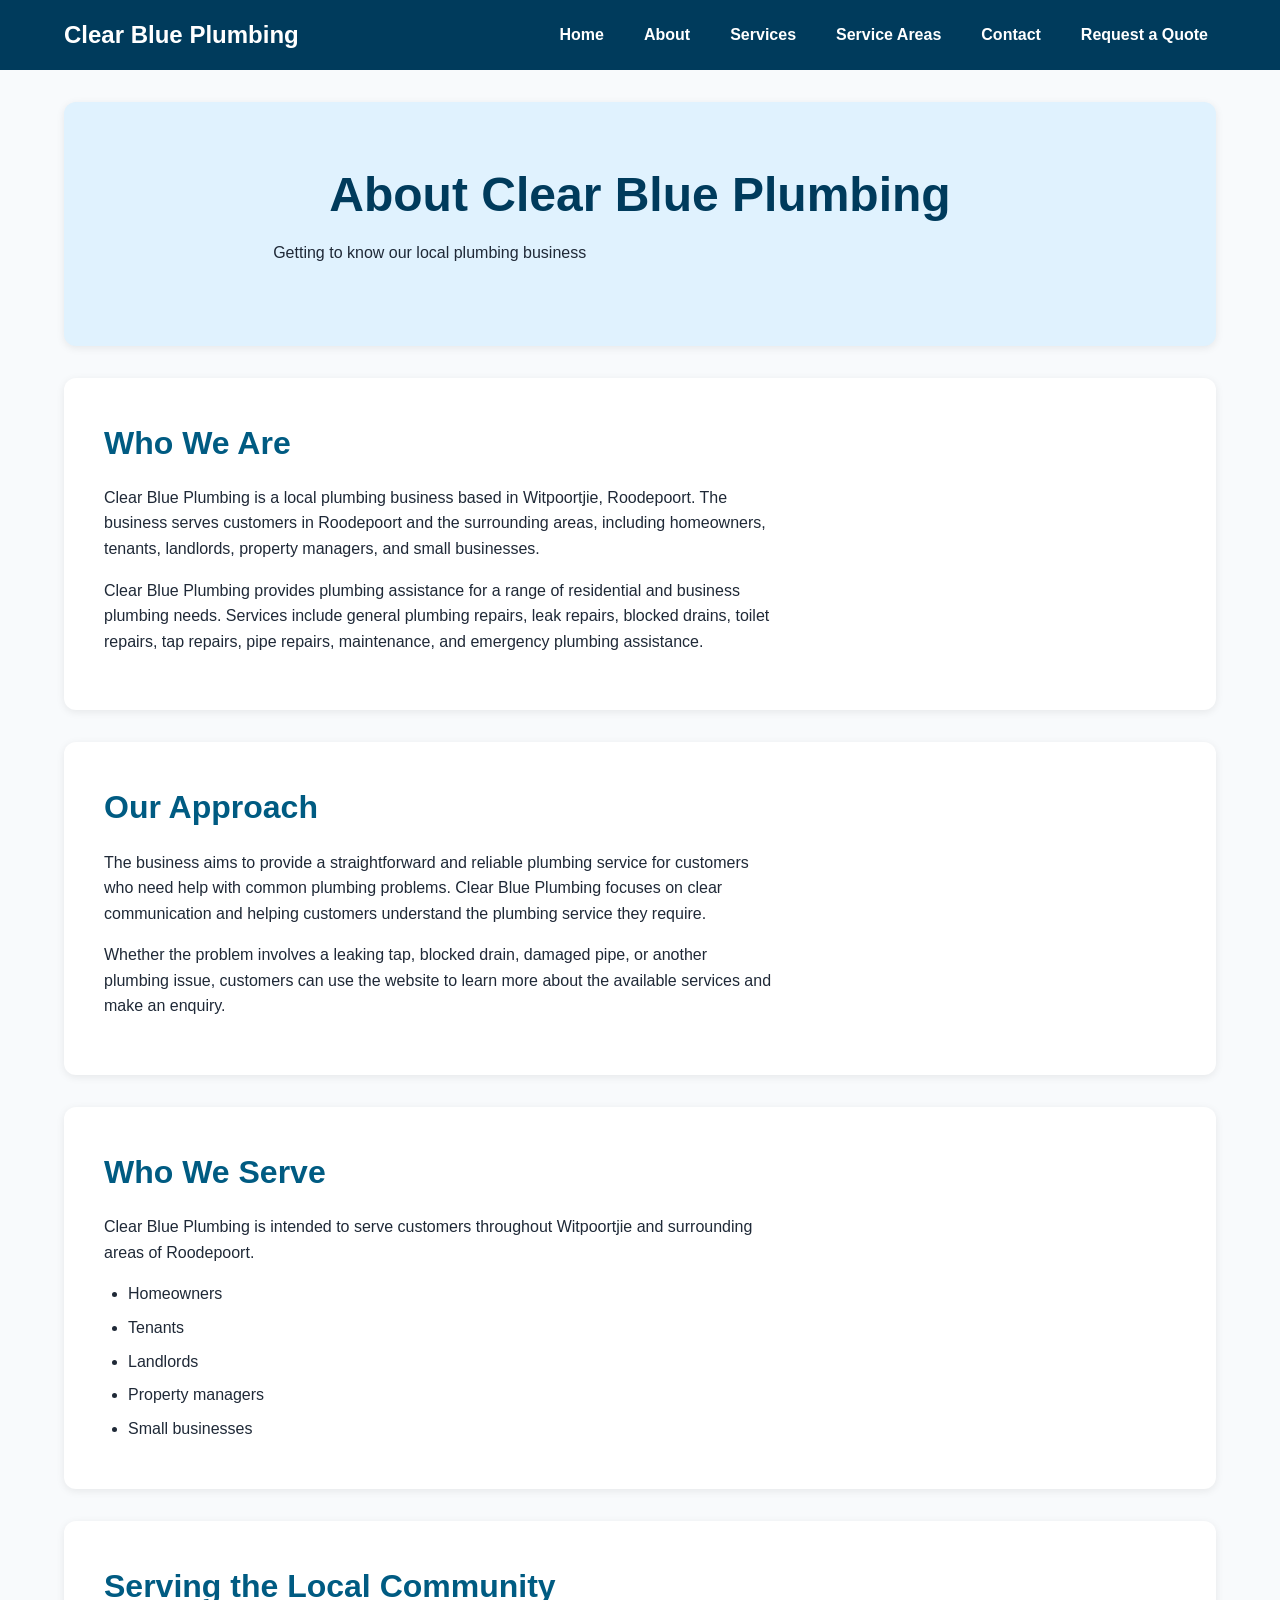
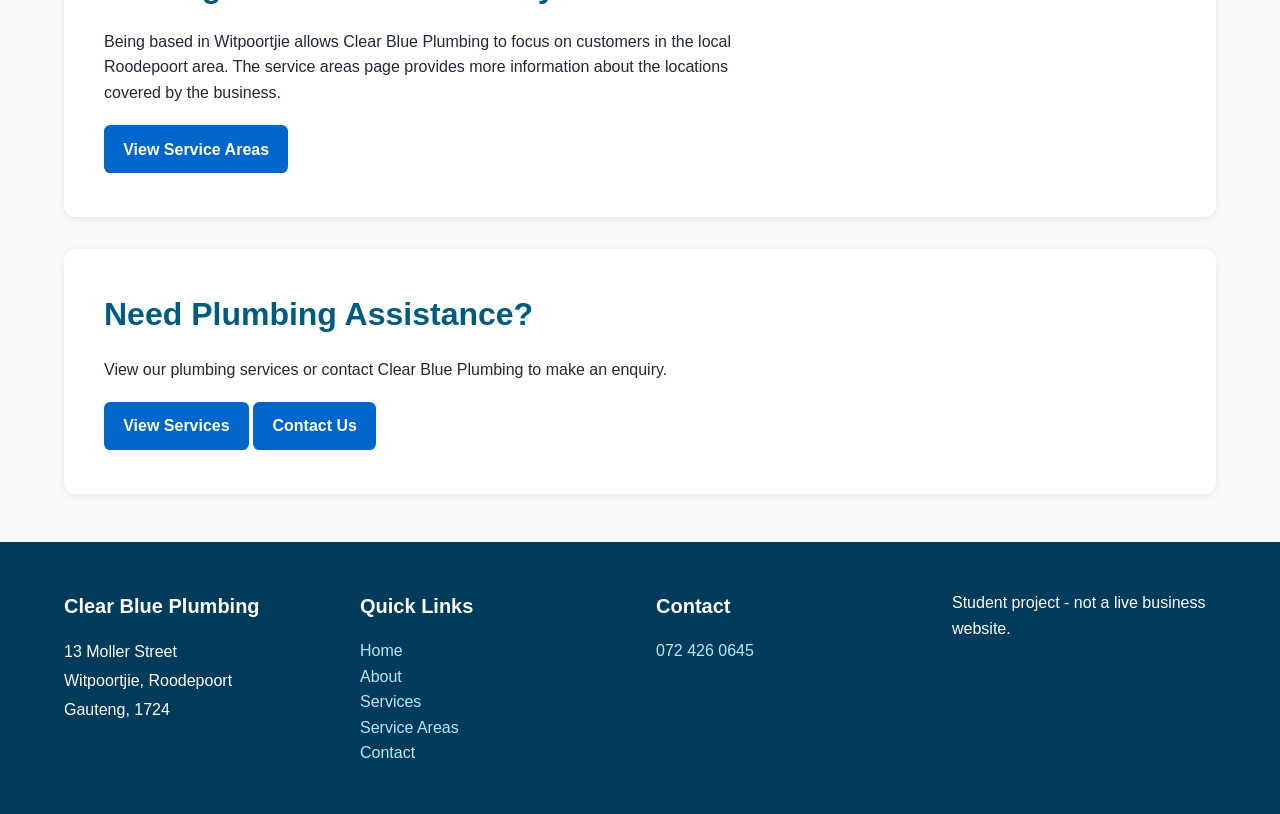
==== about.html @ f4d4b44c "Add Request a Quote navigation link" ====
<!DOCTYPE html>

<html lang="en">

<head>
  <meta charset="UTF-8">
  <meta name="viewport" content="width=device-width, initial-scale=1.0">
  <meta name="description" content="Learn about Clear Blue Plumbing, a local plumbing business based in Witpoortjie, Roodepoort, Gauteng, serving nearby homes and businesses.">
  <title>About Clear Blue Plumbing | Roodepoort</title>

  <!-- Link to the external CSS file -->
  <link rel="stylesheet" href="style.css">
</head>

<body>

  <!-- Header / Navigation -->
  <header>

    <div>

      <a href="index.html">
        Clear Blue Plumbing
      </a>

      <nav>

        <ul>

          <li>
            <a href="index.html">
              Home
            </a>
          </li>

          <li>
            <a href="about.html">
              About
            </a>
          </li>

          <li>
            <a href="services.html">
              Services
            </a>
          </li>

          <li>
            <a href="service-areas.html">
              Service Areas
            </a>
          </li>

          <li>
            <a href="contact.html">
              Contact
            </a>
          </li>

                  <li><a href="enquiry.html">Request a Quote</a></li>

        </ul>

      </nav>

    </div>

  </header>

  <main>

    <!-- Page Header -->
    <section>

      <h1>
        About Clear Blue Plumbing
      </h1>

      <p>
        Getting to know our local plumbing business
      </p>

    </section>

    <!-- Who We Are -->
    <section>

      <h2>
        Who We Are
      </h2>

      <p>
        Clear Blue Plumbing is a local plumbing business based in
        Witpoortjie, Roodepoort. The business serves customers in
        Roodepoort and the surrounding areas, including homeowners,
        tenants, landlords, property managers, and small businesses.
      </p>

      <p>
        Clear Blue Plumbing provides plumbing assistance for a range
        of residential and business plumbing needs. Services include
        general plumbing repairs, leak repairs, blocked drains,
        toilet repairs, tap repairs, pipe repairs, maintenance, and
        emergency plumbing assistance.
      </p>

    </section>

    <!-- Our Approach -->
    <section>

      <h2>
        Our Approach
      </h2>

      <p>
        The business aims to provide a straightforward and reliable
        plumbing service for customers who need help with common
        plumbing problems. Clear Blue Plumbing focuses on clear
        communication and helping customers understand the plumbing
        service they require.
      </p>

      <p>
        Whether the problem involves a leaking tap, blocked drain,
        damaged pipe, or another plumbing issue, customers can use
        the website to learn more about the available services and
        make an enquiry.
      </p>

    </section>

    <!-- Who We Serve -->
    <section>

      <h2>
        Who We Serve
      </h2>

      <p>
        Clear Blue Plumbing is intended to serve customers throughout
        Witpoortjie and surrounding areas of Roodepoort.
      </p>

      <ul>

        <li>Homeowners</li>

        <li>Tenants</li>

        <li>Landlords</li>

        <li>Property managers</li>

        <li>Small businesses</li>

      </ul>

    </section>

    <!-- Local Service -->
    <section>

      <h2>
        Serving the Local Community
      </h2>

      <p>
        Being based in Witpoortjie allows Clear Blue Plumbing to focus
        on customers in the local Roodepoort area. The service areas
        page provides more information about the locations covered by
        the business.
      </p>

      <a href="service-areas.html">
        View Service Areas
      </a>

    </section>

    <!-- Call to Action -->
    <section>

      <h2>
        Need Plumbing Assistance?
      </h2>

      <p>
        View our plumbing services or contact Clear Blue Plumbing
        to make an enquiry.
      </p>

      <a href="services.html">
        View Services
      </a>

      <a href="contact.html">
        Contact Us
      </a>

    </section>

  </main>

  <!-- Footer -->
  <footer>

    <section>

      <h3>
        Clear Blue Plumbing
      </h3>

      <address>
        13 Moller Street<br>
        Witpoortjie, Roodepoort<br>
        Gauteng, 1724
      </address>

    </section>

    <section>

      <h3>
        Quick Links
      </h3>

      <ul>

        <li>
          <a href="index.html">Home</a>
        </li>

        <li>
          <a href="about.html">About</a>
        </li>

        <li>
          <a href="services.html">Services</a>
        </li>

        <li>
          <a href="service-areas.html">Service Areas</a>
        </li>

        <li>
          <a href="contact.html">Contact</a>
        </li>

      </ul>

    </section>

    <section>

      <h3>
        Contact
      </h3>

      <p>
        <a href="tel:+27724260645">
          072 426 0645
        </a>
      </p>

    </section>

    <section>

      <p>
        Student project - not a live business website.
      </p>

    </section>

  </footer>

</body>

</html>
---- style.css ----
/* Clear Blue Plumbing - Part 2
   Main Stylesheet */


/* CSS RESET */

* {
  margin: 0;
  padding: 0;
  box-sizing: border-box;
}


/* GENERAL PAGE STYLES */

html {
  scroll-behavior: smooth;
}

body {
  font-family: Arial, Helvetica, sans-serif;
  line-height: 1.6;
  color: #1f2937;
  background-color: #f8fafc;
}

img {
  max-width: 100%;
  height: auto;
  display: block;
}

a {
  color: #0066cc;
  text-decoration: none;
}

a:hover {
  text-decoration: underline;
}


/* HEADER AND NAVIGATION */

header {
  background-color: #003b5c;
  color: white;
  padding: 1rem 5%;
  position: sticky;
  top: 0;
  z-index: 1000;
}

header > div {
  max-width: 1200px;
  margin: 0 auto;

  display: flex;
  justify-content: space-between;
  align-items: center;
  gap: 2rem;
}

header > div > a {
  color: white;
  font-size: 1.5rem;
  font-weight: bold;
  white-space: nowrap;
}

header nav ul {
  list-style: none;

  display: flex;
  align-items: center;
  gap: 1.5rem;
}

header nav a {
  color: white;
  font-weight: bold;
  padding: 0.5rem;
}

header nav a:hover {
  color: #7dd3fc;
  text-decoration: none;
}

header nav a:focus {
  outline: 2px solid #7dd3fc;
  outline-offset: 3px;
}

header nav a:active {
  color: #bae6fd;
}


/* MAIN CONTENT */

main {
  width: 90%;
  max-width: 1200px;
  margin: 0 auto;
}


/* SECTIONS */

main > section {
  background-color: white;
  margin: 2rem 0;
  padding: 2.5rem;
  border-radius: 0.75rem;
  box-shadow: 0 2px 8px rgba(0, 0, 0, 0.08);
}

main > section:first-child {
  background-color: #e0f2fe;
  text-align: center;
  padding: 4rem 2rem;
}


/* HEADINGS */

h1 {
  color: #003b5c;
  font-size: clamp(2rem, 5vw, 3rem);
  line-height: 1.2;
  margin-bottom: 1rem;
}

h2 {
  color: #005b82;
  font-size: clamp(1.5rem, 3vw, 2rem);
  margin-bottom: 1rem;
}

h3 {
  color: #003b5c;
  font-size: 1.25rem;
  margin-bottom: 0.5rem;
}


/* PARAGRAPHS */

p {
  margin-bottom: 1rem;
}

main > section > p {
  max-width: 75ch;
}


/* ARTICLES / CONTENT CARDS */

article {
  background-color: #f1f5f9;
  padding: 1.5rem;
  margin: 1rem 0;
  border-left: 4px solid #0284c7;
  border-radius: 0.5rem;
}

article p {
  margin-bottom: 0;
}


/* LINKS / BUTTON STYLE */

main a {
  display: inline-block;
  background-color: #0066cc;
  color: white;
  padding: 0.7rem 1.2rem;
  margin: 0.25rem 0;
  border-radius: 0.4rem;
  font-weight: bold;
}

main a:hover {
  background-color: #004c99;
  text-decoration: none;
  transform: translateY(-1px);
}

main a:focus {
  outline: 3px solid #7dd3fc;
  outline-offset: 2px;
}

main a:active {
  transform: translateY(0);
}


/* LISTS */

main ul {
  padding-left: 1.5rem;
}

main li {
  margin-bottom: 0.5rem;
}


/* ADDRESS */

address {
  font-style: normal;
  line-height: 1.8;
}


/* FORMS */

form {
  max-width: 700px;
}

form p {
  margin-bottom: 1.25rem;
}

label {
  display: inline-block;
  font-weight: bold;
  margin-bottom: 0.4rem;
}

input,
textarea,
select {
  width: 100%;
  padding: 0.8rem;
  border: 1px solid #cbd5e1;
  border-radius: 0.4rem;
  font-family: inherit;
  font-size: 1rem;
  background-color: white;
}

textarea {
  min-height: 150px;
  resize: vertical;
}

input:focus,
textarea:focus,
select:focus {
  outline: 3px solid #bae6fd;
  border-color: #0284c7;
}


/* FOOTER */

footer {
  background-color: #003b5c;
  color: white;
  margin-top: 3rem;
  padding: 3rem 5%;

  display: flex;
  justify-content: space-between;
  gap: 2rem;
  flex-wrap: wrap;
}

footer section {
  flex: 1 1 250px;
}

footer h3 {
  color: white;
  margin-bottom: 1rem;
}

footer a {
  color: #bae6fd;
}

footer a:hover {
  color: white;
}

footer ul {
  list-style: none;
}


/* TABLET RESPONSIVE DESIGN */

@media (max-width: 900px) {

  header > div {
    flex-direction: column;
    gap: 1rem;
  }

  header nav ul {
    justify-content: center;
    flex-wrap: wrap;
    gap: 0.75rem;
  }

  main > section {
    padding: 2rem;
  }

}


/* MOBILE RESPONSIVE DESIGN */

@media (max-width: 600px) {

  header {
    padding: 1rem;
  }

  header > div > a {
    font-size: 1.3rem;
  }

  header nav ul {
    flex-direction: column;
    gap: 0.25rem;
    width: 100%;
  }

  header nav {
    width: 100%;
  }

  header nav li {
    width: 100%;
    text-align: center;
  }

  header nav a {
    display: block;
    padding: 0.6rem;
  }

  main {
    width: 94%;
  }

  main > section {
    padding: 1.5rem;
    margin: 1rem 0;
  }

  main > section:first-child {
    padding: 2.5rem 1.25rem;
  }

  h1 {
    font-size: 2rem;
  }

  h2 {
    font-size: 1.5rem;
  }

  article {
    padding: 1.25rem;
  }

  footer {
    flex-direction: column;
    padding: 2rem 1rem;
  }

}

/* PART 3 FORM FEEDBACK AND ACCESSIBILITY */

button {
  display: inline-block;
  padding: 0.75rem 1.2rem;
  border: 0;
  border-radius: 0.4rem;
  background-color: #0066cc;
  color: #ffffff;
  font: inherit;
  font-weight: bold;
  cursor: pointer;
}

button:hover {
  background-color: #004c99;
}

button:focus-visible,
input:focus-visible,
textarea:focus-visible,
select:focus-visible,
a:focus-visible {
  outline: 3px solid #0284c7;
  outline-offset: 3px;
}

.form-note {
  color: #475569;
  font-size: 0.95rem;
}

.form-feedback {
  margin-top: 1rem;
  padding: 1rem;
  border-radius: 0.5rem;
  border: 1px solid #0284c7;
  background-color: #e0f2fe;
  color: #003b5c;
  overflow-wrap: anywhere;
}

[hidden] {
  display: none !important;
}
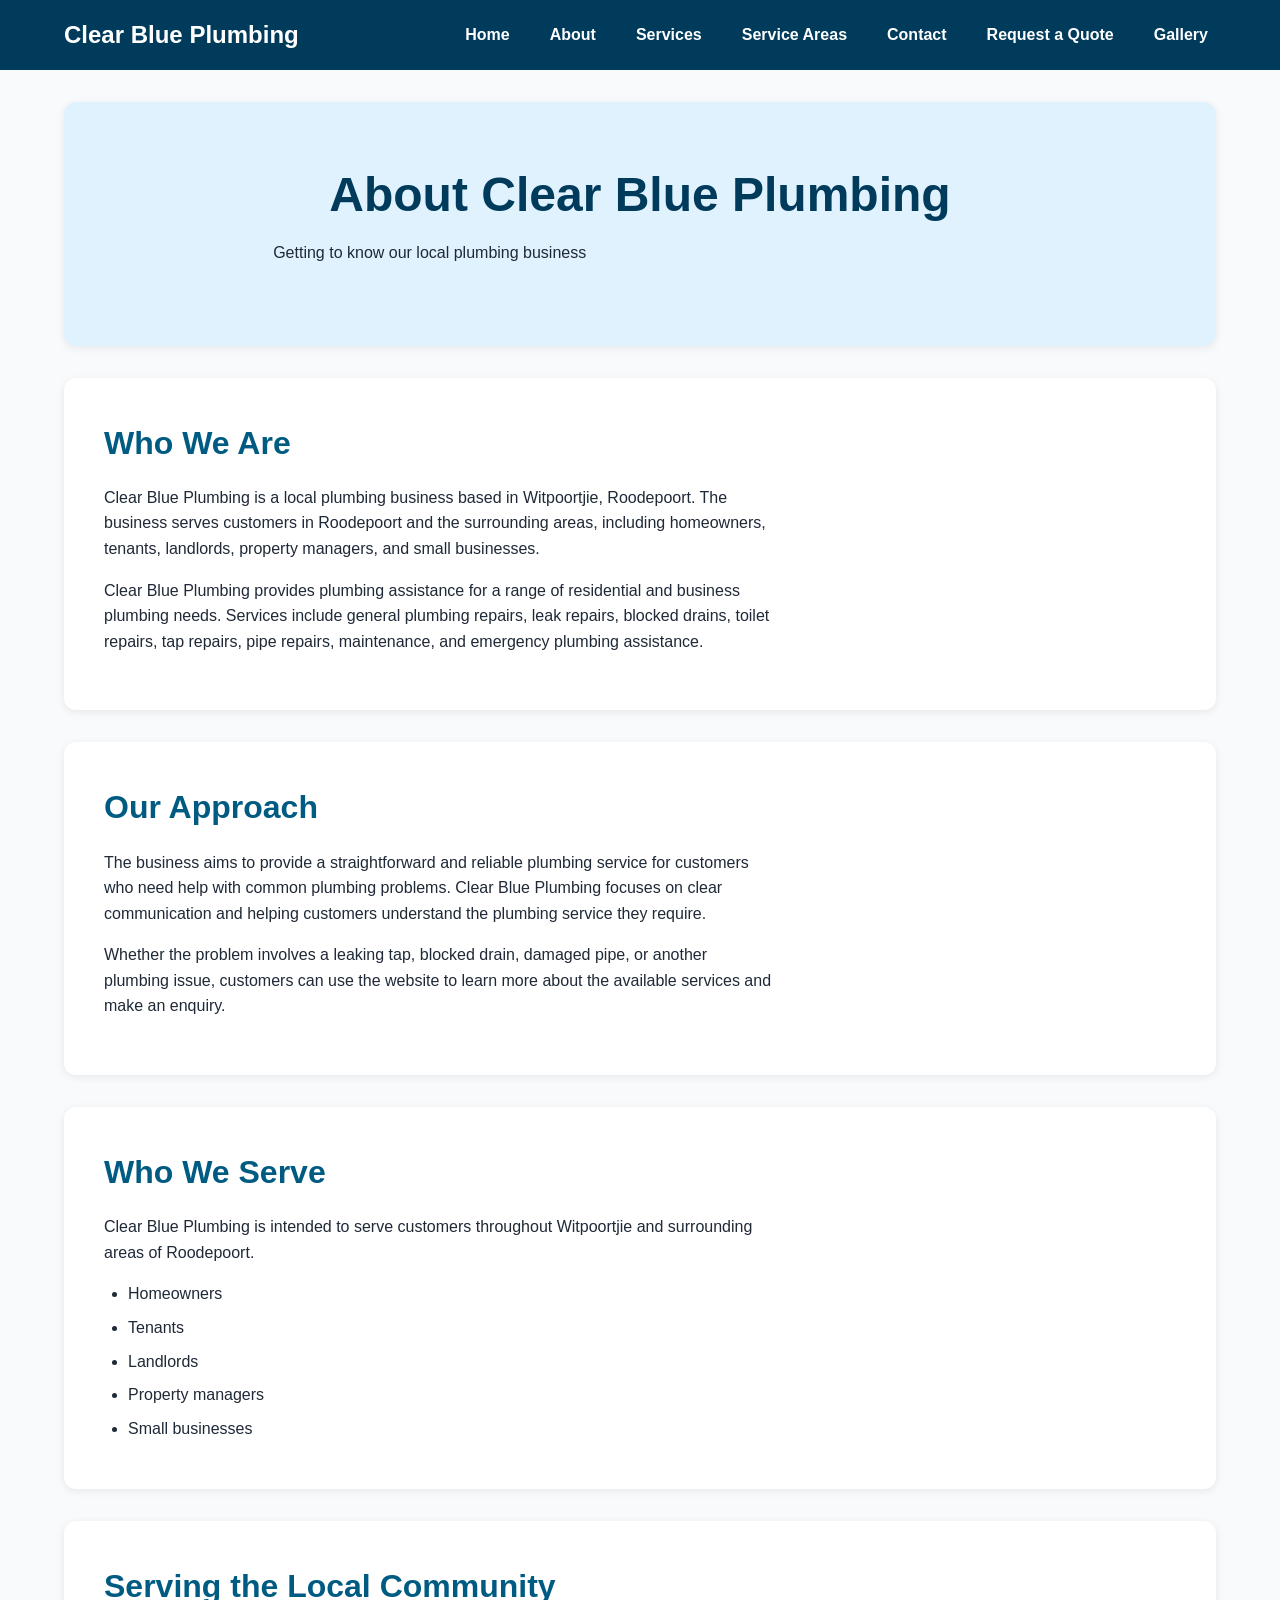
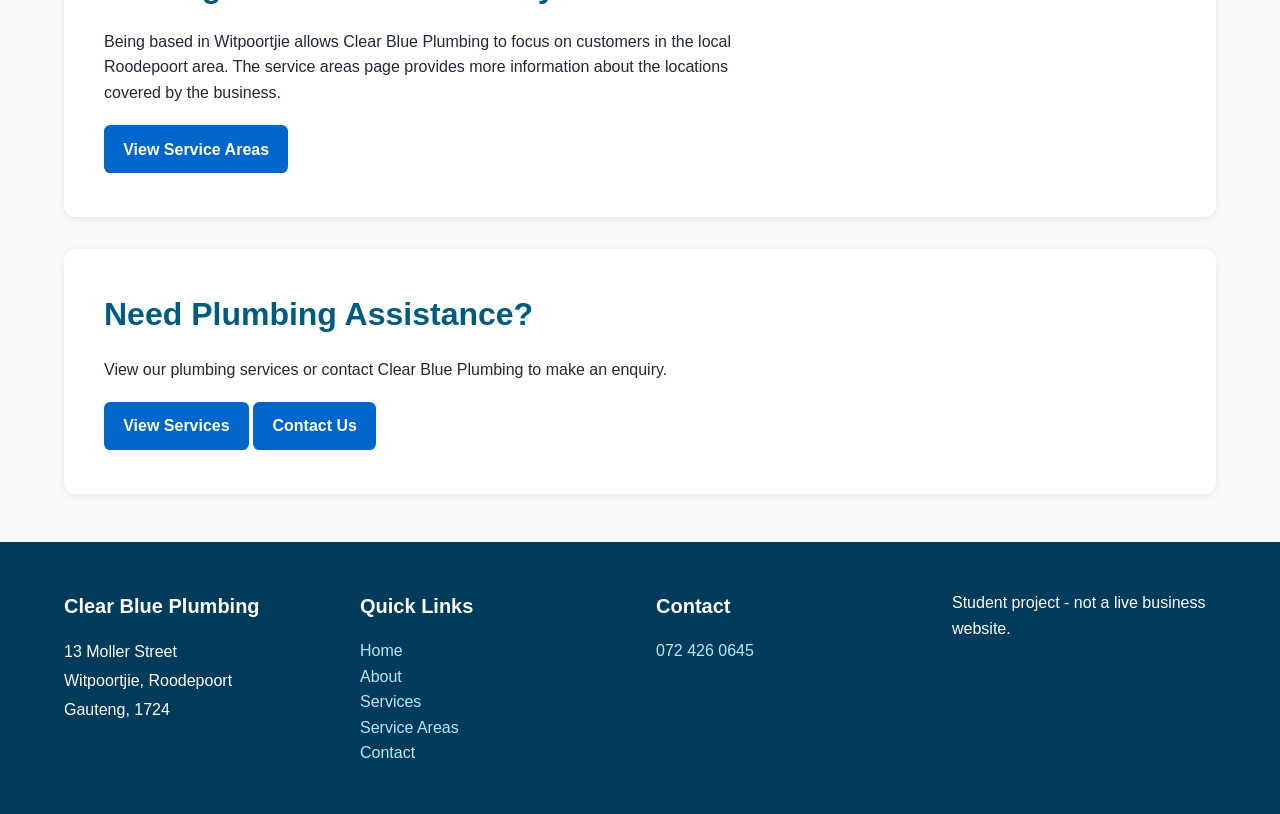
==== commit e19d1521: "Add Gallery page to site navigation" ====
--- a/about.html
+++ b/about.html
@@ -59,7 +59,8 @@
 
                   <li><a href="enquiry.html">Request a Quote</a></li>
 
-        </ul>
+                  <li><a href="gallery.html">Gallery</a></li>
+</ul>
 
       </nav>
 
--- a/style.css
+++ b/style.css
@@ -427,3 +427,65 @@
   display: none !important;
 }
 
+
+
+/* PART 3 SERVICE SEARCH AND FILTER */
+.service-tools {
+  max-width: 700px;
+  margin: 1.5rem 0;
+}
+
+.service-tools label {
+  display: block;
+  margin-top: 1rem;
+}
+
+.service-tools .form-feedback {
+  margin-top: 0.5rem;
+}
+
+#service-list article {
+  transition: opacity 180ms ease-in-out, transform 180ms ease-in-out;
+}
+
+#service-list article[hidden] {
+  display: none !important;
+}
+
+@media (prefers-reduced-motion: reduce) {
+  #service-list article {
+    transition: none;
+  }
+
+  html {
+    scroll-behavior: auto;
+  }
+}
+
+
+/* PART 3 FAQ ACCORDION */
+.faq-item {
+  margin: 1rem 0;
+  padding: 1rem 1.25rem;
+  border: 1px solid #cbd5e1;
+  border-radius: 0.5rem;
+  background-color: #f8fafc;
+}
+
+.faq-item summary {
+  color: #003b5c;
+  font-weight: bold;
+  cursor: pointer;
+  padding: 0.25rem 0;
+}
+
+.faq-item summary:focus-visible {
+  outline: 3px solid #0284c7;
+  outline-offset: 3px;
+}
+
+.faq-item p {
+  margin: 0.75rem 0 0;
+}
+
+
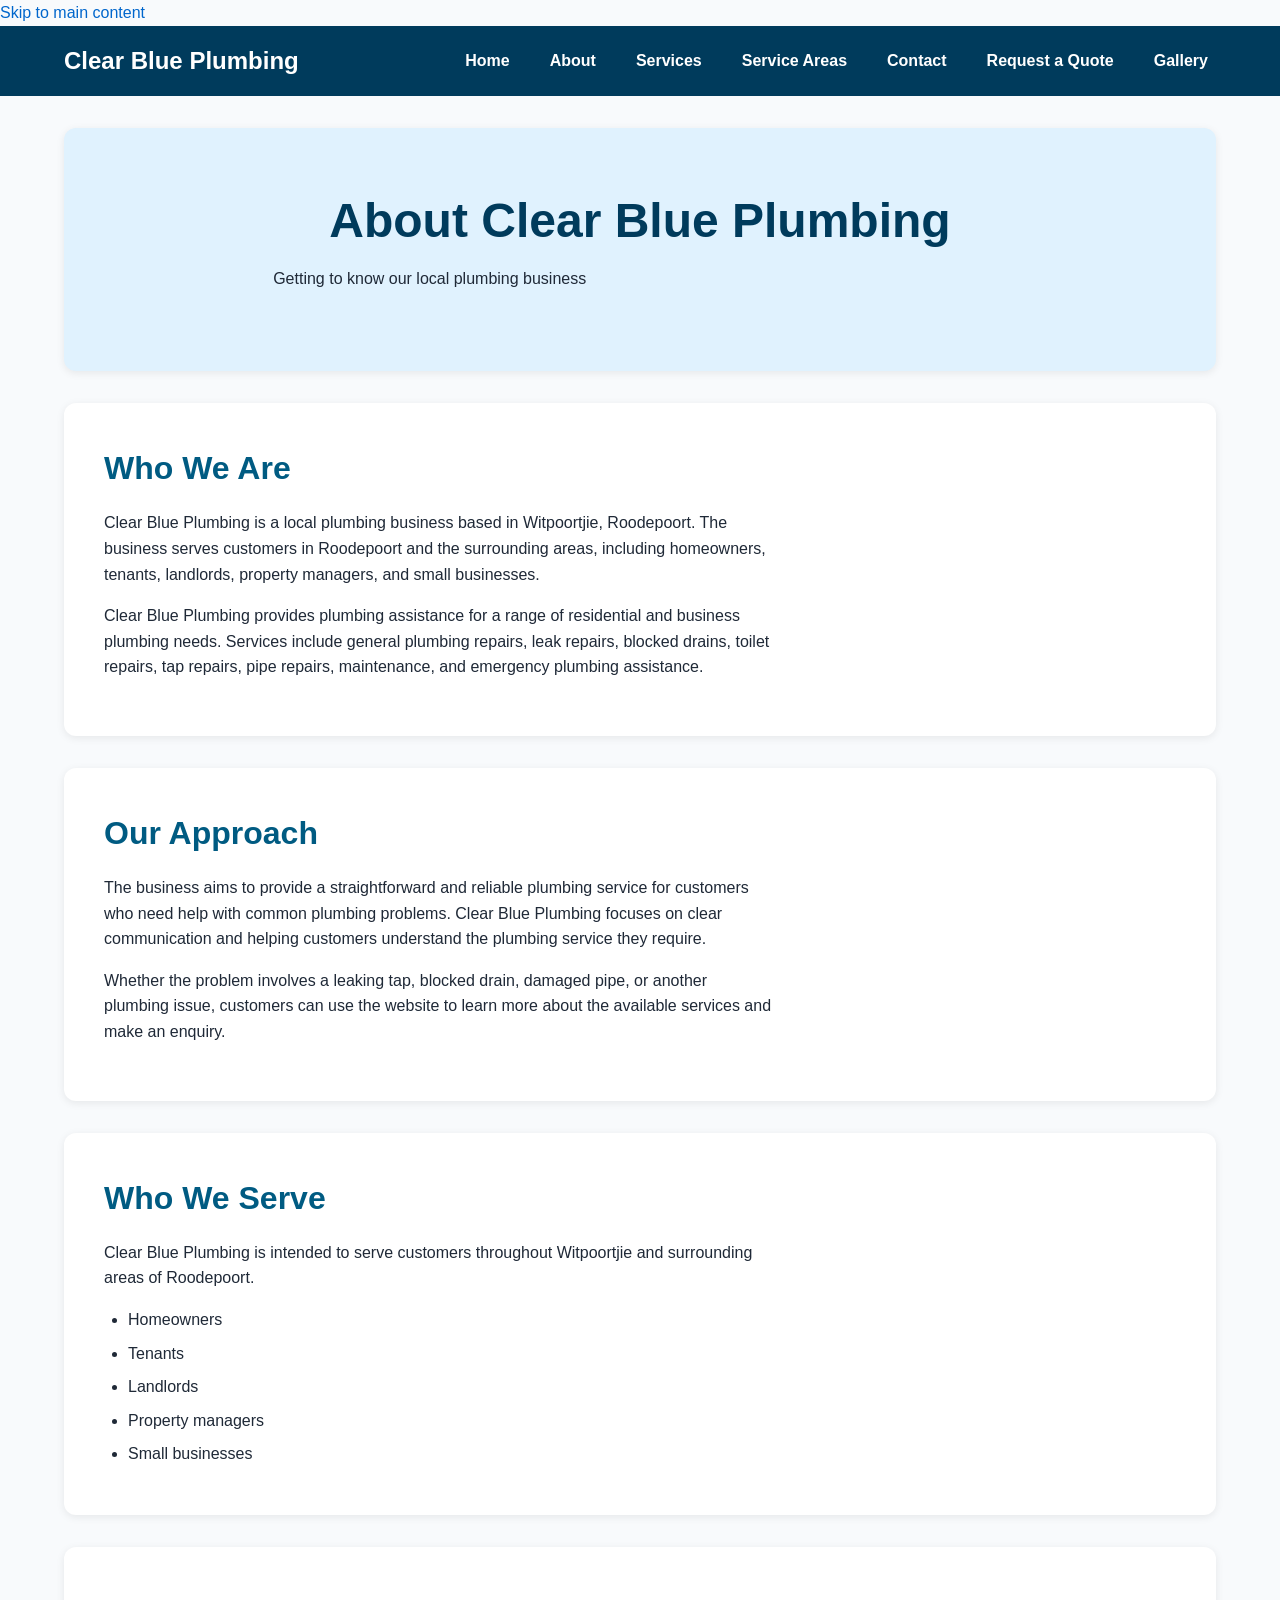
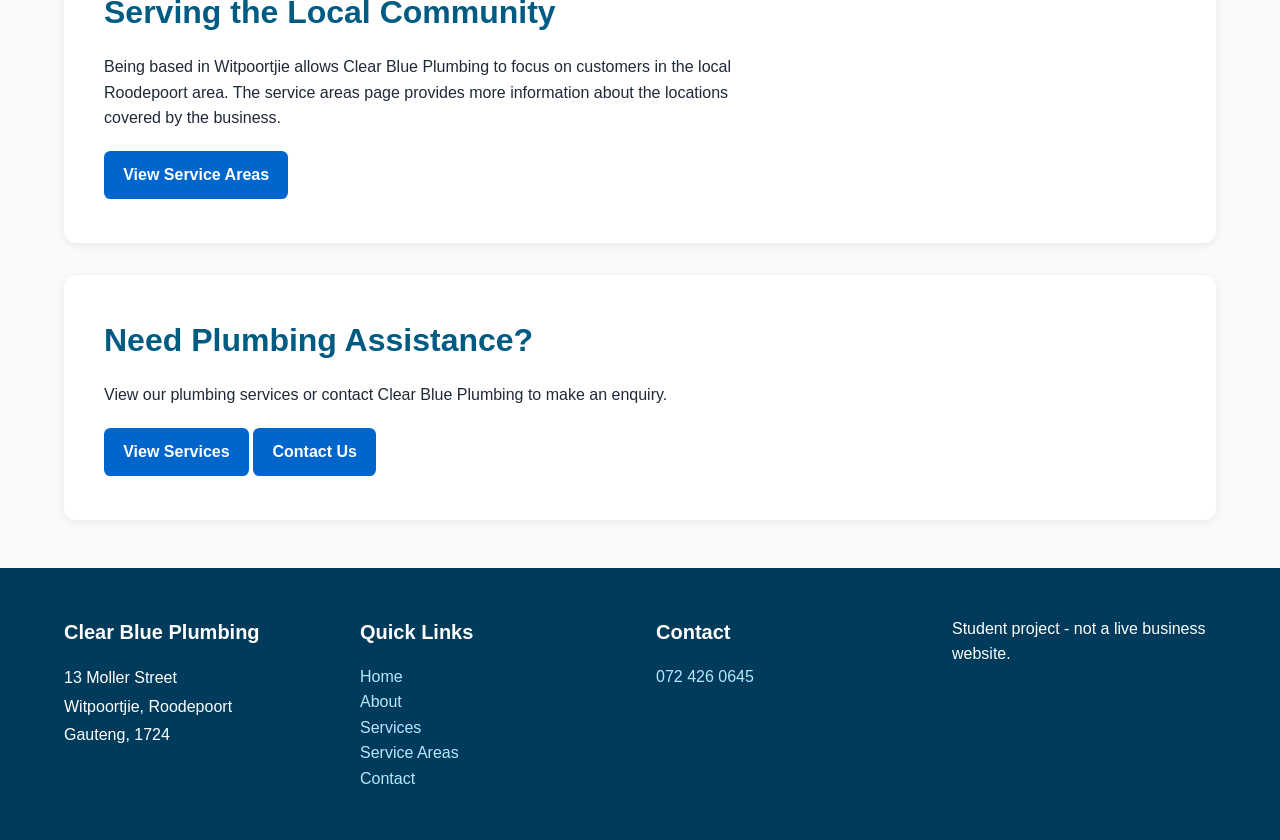
==== commit 023ea3fd: "Add canonical metadata, social previews and skip navigation" ====
--- a/about.html
+++ b/about.html
@@ -7,12 +7,21 @@
   <meta name="viewport" content="width=device-width, initial-scale=1.0">
   <meta name="description" content="Learn about Clear Blue Plumbing, a local plumbing business based in Witpoortjie, Roodepoort, Gauteng, serving nearby homes and businesses.">
   <title>About Clear Blue Plumbing | Roodepoort</title>
+  <link rel="canonical" href="https://warm-brigadeiros-53b720.netlify.app/about.html">
+  <meta property="og:type" content="website">
+  <meta property="og:site_name" content="Clear Blue Plumbing">
+  <meta property="og:title" content="About Clear Blue Plumbing | Roodepoort">
+  <meta property="og:description" content="Learn about Clear Blue Plumbing, a local plumbing business based in Witpoortjie, Roodepoort, Gauteng, serving nearby homes and businesses.">
+  <meta property="og:url" content="https://warm-brigadeiros-53b720.netlify.app/about.html">
+  <meta name="twitter:card" content="summary">
+
 
   <!-- Link to the external CSS file -->
   <link rel="stylesheet" href="style.css">
 </head>
 
 <body>
+  <a class="skip-link" href="#main-content">Skip to main content</a>
 
   <!-- Header / Navigation -->
   <header>
@@ -68,7 +77,7 @@
 
   </header>
 
-  <main>
+  <main id="main-content">
 
     <!-- Page Header -->
     <section>
--- a/style.css
+++ b/style.css
@@ -489,3 +489,288 @@
 }
 
 
+
+
+/* PART 3 — RESPONSIVE PLUMBING GALLERY */
+.gallery-intro {
+  text-align: center;
+}
+
+.gallery-intro .form-note {
+  margin: 0.5rem auto 0;
+}
+
+.plumbing-gallery {
+  display: grid;
+  grid-template-columns: repeat(3, minmax(0, 1fr));
+  gap: 1.25rem;
+  align-items: stretch;
+}
+
+.gallery-item {
+  margin: 0;
+  padding: 0;
+  overflow: hidden;
+  border-radius: 0.75rem;
+  background: #e2e8f0;
+  box-shadow: 0 2px 8px rgba(0, 0, 0, 0.08);
+  aspect-ratio: 4 / 3;
+}
+
+.gallery-item img {
+  width: 100%;
+  height: 100%;
+  object-fit: cover;
+  transition: transform 220ms ease-in-out;
+}
+
+.gallery-item:hover img {
+  transform: scale(1.035);
+}
+
+.gallery-contact {
+  text-align: center;
+}
+
+@media (max-width: 900px) {
+  .plumbing-gallery {
+    grid-template-columns: repeat(2, minmax(0, 1fr));
+  }
+}
+
+@media (max-width: 600px) {
+  .plumbing-gallery {
+    grid-template-columns: 1fr;
+    gap: 1rem;
+  }
+
+  .gallery-item {
+    aspect-ratio: 4 / 3;
+  }
+}
+
+@media (prefers-reduced-motion: reduce) {
+  .gallery-item img {
+    transition: none;
+  }
+}
+
+
+/* PART 3 — MOBILE FORM AND LAYOUT REFINEMENTS */
+html,
+body {
+  max-width: 100%;
+  overflow-x: hidden;
+}
+
+input,
+textarea,
+select {
+  min-width: 0;
+}
+
+.map-frame {
+  width: 100%;
+  max-width: 100%;
+  overflow: hidden;
+}
+
+.map-frame iframe {
+  display: block;
+  width: 100%;
+  max-width: 100%;
+  border: 0;
+}
+
+@media (max-width: 900px) {
+  header {
+    position: static;
+  }
+
+  header > div {
+    width: 100%;
+  }
+
+  header nav ul {
+    flex-wrap: wrap;
+    justify-content: center;
+  }
+}
+
+@media (max-width: 600px) {
+  body {
+    font-size: 16px;
+  }
+
+  main {
+    width: 100%;
+    padding: 0 0.75rem;
+  }
+
+  main > section,
+  main > section:first-child {
+    padding: 1.25rem 1rem;
+    margin: 0.85rem 0;
+    border-radius: 0.5rem;
+  }
+
+  header {
+    padding: 0.85rem 0.75rem;
+  }
+
+  header > div {
+    align-items: stretch;
+    gap: 0.65rem;
+  }
+
+  header > div > a {
+    text-align: center;
+    white-space: normal;
+  }
+
+  header nav ul {
+    display: grid;
+    grid-template-columns: repeat(2, minmax(0, 1fr));
+    gap: 0.35rem;
+  }
+
+  header nav li {
+    min-width: 0;
+  }
+
+  header nav a {
+    display: block;
+    height: 100%;
+    padding: 0.55rem 0.35rem;
+    overflow-wrap: anywhere;
+    font-size: 0.92rem;
+  }
+
+  form {
+    width: 100%;
+    max-width: 100%;
+  }
+
+  form p {
+    margin-bottom: 1rem;
+  }
+
+  input,
+  textarea,
+  select {
+    display: block;
+    width: 100%;
+    min-height: 44px;
+    font-size: 16px;
+  }
+
+  textarea {
+    min-height: 130px;
+  }
+
+  form button,
+  button {
+    width: 100%;
+    min-height: 46px;
+  }
+
+  .map-frame iframe {
+    height: 300px;
+  }
+
+  footer {
+    gap: 1.25rem;
+  }
+}
+
+
+/* ACCESSIBLE GALLERY LIGHTBOX */
+.gallery-open {
+  display: block;
+  width: 100%;
+  height: 100%;
+  padding: 0;
+  border: 0;
+  border-radius: 0;
+  background: transparent;
+  cursor: zoom-in;
+  overflow: hidden;
+}
+
+.gallery-open img {
+  width: 100%;
+  height: 100%;
+  object-fit: cover;
+}
+
+.gallery-dialog {
+  width: min(92vw, 1000px);
+  max-width: 92vw;
+  max-height: 92vh;
+  margin: auto;
+  padding: 1rem;
+  border: 0;
+  border-radius: 0.75rem;
+  background: #ffffff;
+  color: #1f2937;
+  box-shadow: 0 1rem 3rem rgba(0, 0, 0, 0.35);
+}
+
+.gallery-dialog::backdrop {
+  background: rgba(0, 20, 35, 0.82);
+}
+
+.gallery-dialog-inner {
+  display: grid;
+  grid-template-columns: auto 1fr auto;
+  align-items: center;
+  gap: 0.75rem;
+}
+
+.gallery-dialog-inner img {
+  grid-column: 1 / -1;
+  grid-row: 2;
+  max-width: 100%;
+  max-height: 68vh;
+  width: auto;
+  height: auto;
+  margin: 0 auto;
+  object-fit: contain;
+}
+
+.gallery-dialog-inner .gallery-close {
+  grid-column: 1 / -1;
+  justify-self: end;
+}
+
+.gallery-dialog-inner .gallery-previous {
+  grid-column: 1;
+}
+
+.gallery-dialog-inner .gallery-next {
+  grid-column: 3;
+}
+
+.gallery-dialog-inner .form-note {
+  grid-column: 1 / -1;
+  text-align: center;
+  overflow-wrap: anywhere;
+}
+
+@media (max-width: 600px) {
+  .gallery-dialog {
+    width: 96vw;
+    max-width: 96vw;
+    padding: 0.75rem;
+  }
+
+  .gallery-dialog-inner {
+    gap: 0.4rem;
+  }
+
+  .gallery-dialog-inner button {
+    width: auto;
+    min-height: 44px;
+    padding: 0.55rem;
+  }
+}
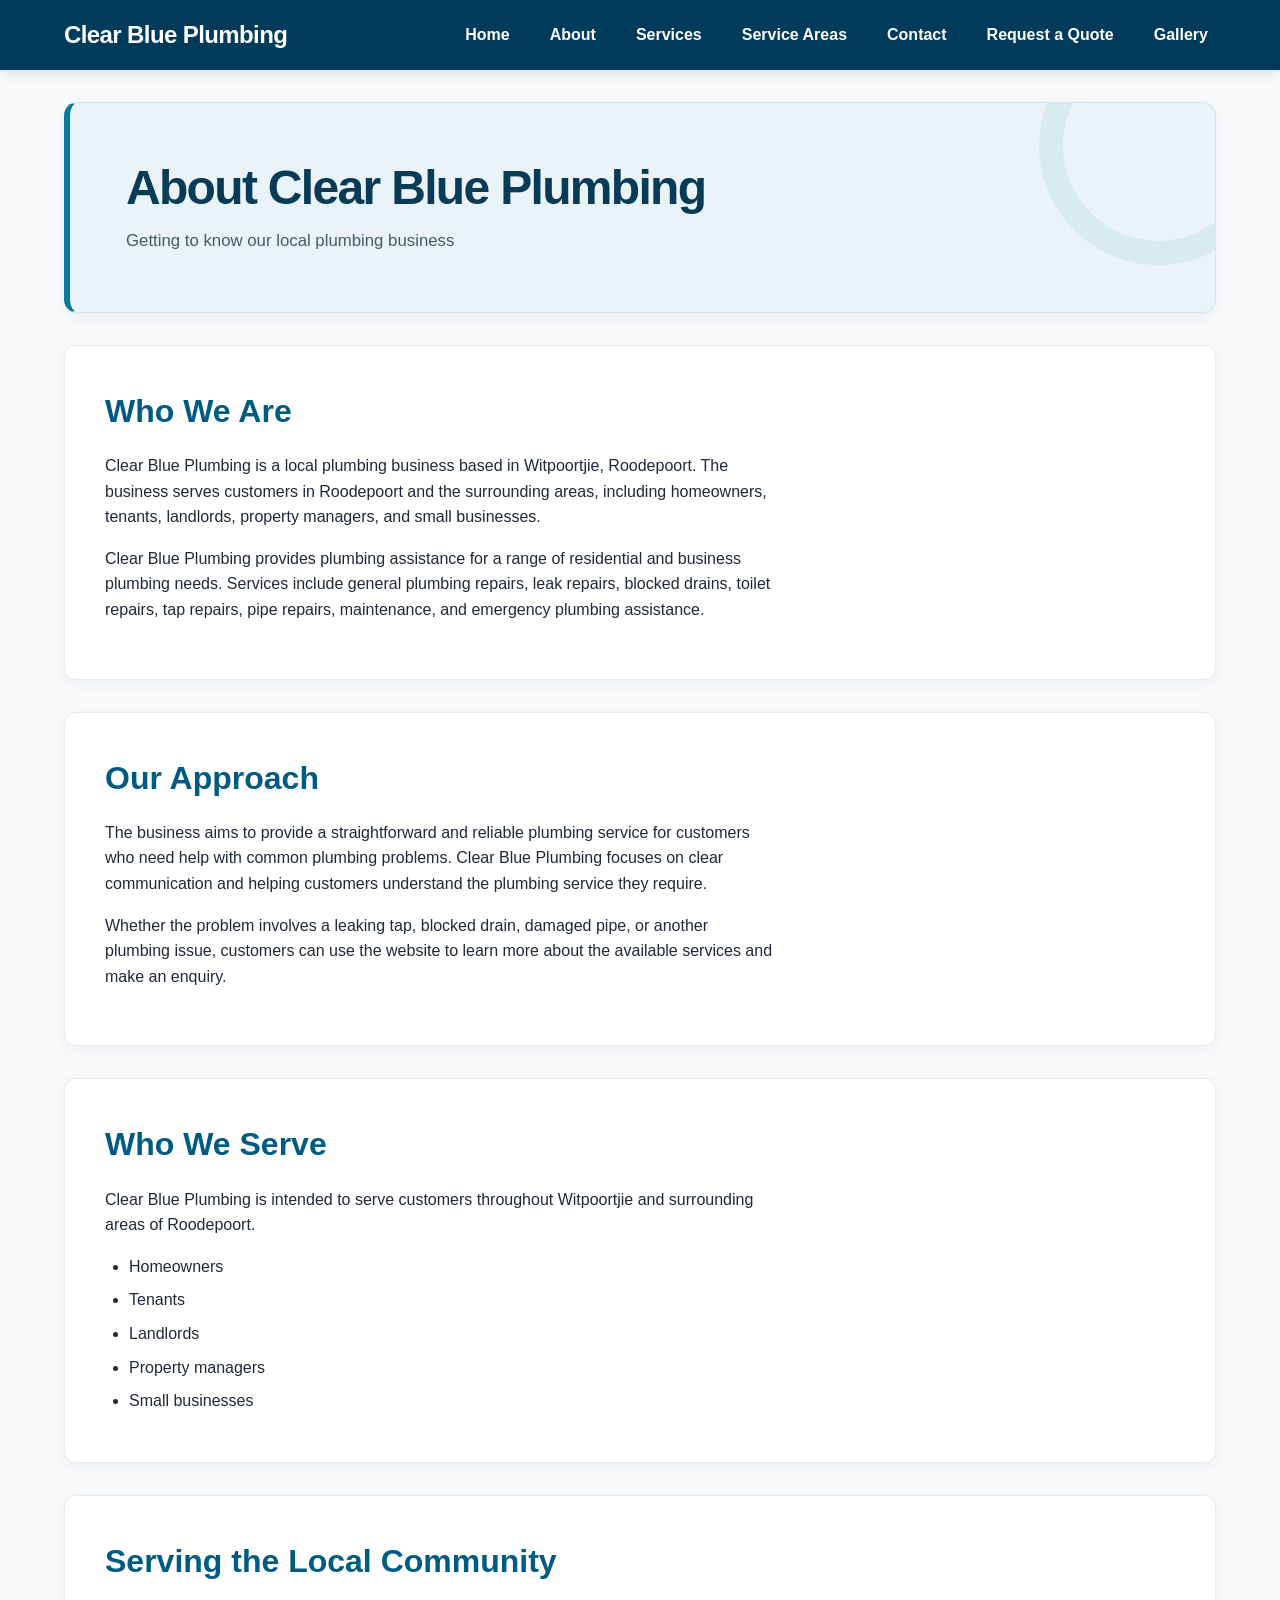
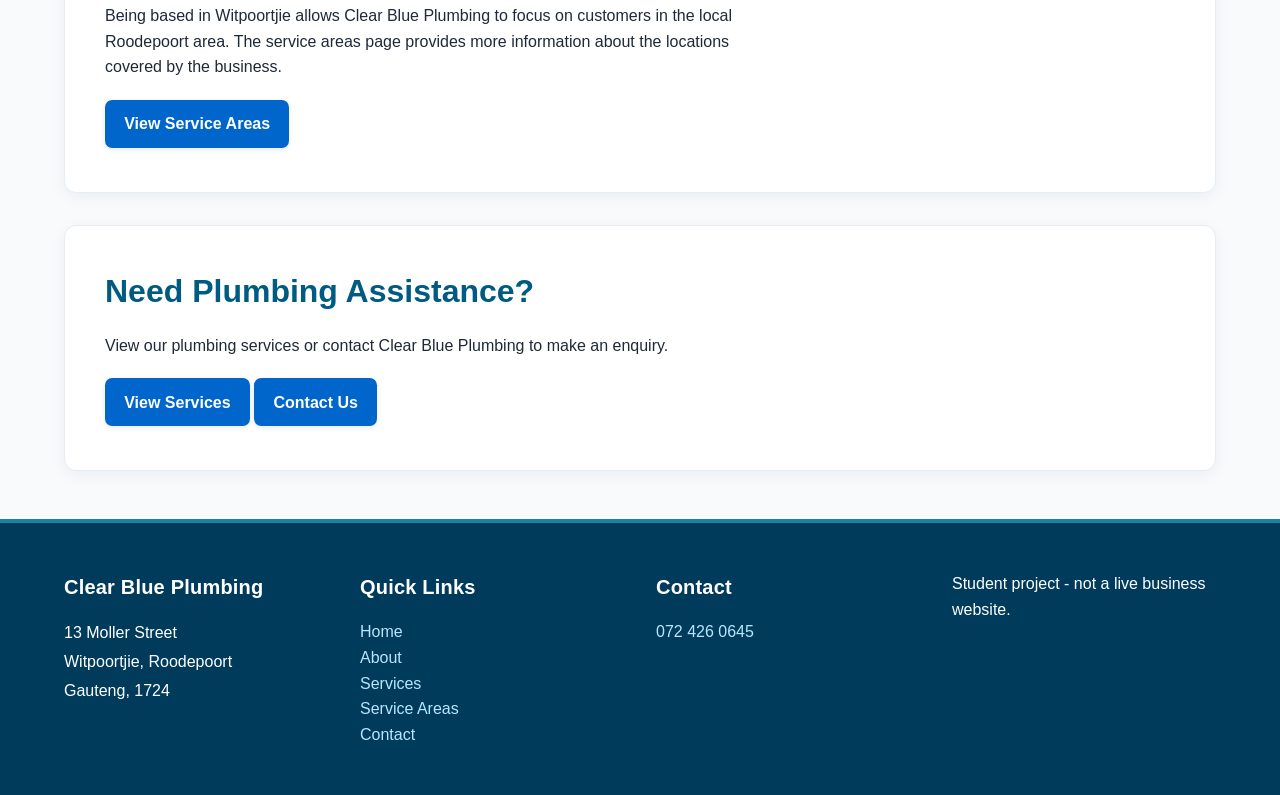
==== commit 570681e4: "Apply consistent page banner styling" ====
--- a/about.html
+++ b/about.html
@@ -80,7 +80,7 @@
   <main id="main-content">
 
     <!-- Page Header -->
-    <section>
+    <section class="page-banner">
 
       <h1>
         About Clear Blue Plumbing
--- a/style.css
+++ b/style.css
@@ -740,19 +740,23 @@
 
 .gallery-dialog-inner .gallery-close {
   grid-column: 1 / -1;
+  grid-row: 1;
   justify-self: end;
 }
 
 .gallery-dialog-inner .gallery-previous {
   grid-column: 1;
+  grid-row: 3;
 }
 
 .gallery-dialog-inner .gallery-next {
   grid-column: 3;
+  grid-row: 3;
 }
 
 .gallery-dialog-inner .form-note {
   grid-column: 1 / -1;
+  grid-row: 4;
   text-align: center;
   overflow-wrap: anywhere;
 }
@@ -774,3 +778,169 @@
     padding: 0.55rem;
   }
 }
+
+
+/* KEYBOARD ACCESSIBILITY */
+.skip-link {
+  position: absolute;
+  top: -100px;
+  left: 1rem;
+  z-index: 2000;
+  padding: 0.75rem 1rem;
+  border-radius: 0.4rem;
+  background: #ffffff;
+  color: #003b5c;
+  font-weight: bold;
+  box-shadow: 0 2px 8px rgba(0, 0, 0, 0.2);
+}
+
+.skip-link:focus {
+  top: 1rem;
+}
+
+button:disabled {
+  opacity: 0.65;
+  cursor: wait;
+}
+
+button:focus-visible {
+  outline: 3px solid #f59e0b;
+  outline-offset: 3px;
+}
+
+.gallery-open:focus-visible {
+  outline: 3px solid #0284c7;
+  outline-offset: -3px;
+}
+
+@media (prefers-reduced-motion: reduce) {
+  *, *::before, *::after {
+    scroll-behavior: auto !important;
+    animation-duration: 0.01ms !important;
+    animation-iteration-count: 1 !important;
+    transition-duration: 0.01ms !important;
+  }
+}
+
+/* PART 3 VISUAL REFINEMENT — CONSISTENT PAGE BANNERS AND FINISH */
+main > .page-banner,
+main > section.page-banner:first-child {
+  position: relative;
+  isolation: isolate;
+  overflow: hidden;
+  display: flex;
+  flex-direction: column;
+  align-items: flex-start;
+  justify-content: center;
+  min-height: 190px;
+  padding: clamp(2rem, 5vw, 3.5rem);
+  margin-top: 2rem;
+  margin-bottom: 2rem;
+  text-align: left;
+  background: #eaf4f8;
+  border: 1px solid #d5e6ed;
+  border-left: 6px solid #087b9b;
+  border-radius: 0.85rem;
+  box-shadow: 0 5px 18px rgba(0, 43, 66, 0.06);
+}
+.page-banner::after {
+  content: "";
+  position: absolute;
+  z-index: -1;
+  width: 190px;
+  height: 190px;
+  right: -62px;
+  top: -76px;
+  border: 24px solid rgba(8, 123, 155, 0.08);
+  border-radius: 50%;
+}
+.page-banner h1 {
+  max-width: 22ch;
+  margin: 0 0 0.65rem;
+  color: #073b56;
+  letter-spacing: -0.035em;
+  text-wrap: balance;
+}
+.page-banner p {
+  max-width: 68ch;
+  margin: 0;
+  color: #425b68;
+  font-size: 1.05rem;
+  line-height: 1.7;
+}
+.page-banner p + p { margin-top: 0.75rem; }
+.page-banner a { margin-top: 0.5rem; }
+
+header {
+  padding-top: 0.9rem;
+  padding-bottom: 0.9rem;
+  box-shadow: 0 3px 12px rgba(0, 24, 40, 0.12);
+}
+header > div > a { letter-spacing: -0.025em; }
+header nav a {
+  display: inline-block;
+  border-radius: 0.4rem;
+  transition: background-color 160ms ease, color 160ms ease;
+}
+header nav a[aria-current="page"] {
+  color: #ffffff;
+  background: rgba(255, 255, 255, 0.16);
+  box-shadow: inset 0 -2px 0 #7dd3fc;
+}
+header nav a:hover { background: rgba(255, 255, 255, 0.1); }
+
+main > section:not(.page-banner) {
+  border: 1px solid #e5edf2;
+  box-shadow: 0 4px 16px rgba(15, 45, 62, 0.055);
+}
+article {
+  border: 1px solid #e1eaf0;
+  border-left: 4px solid #1685a5;
+  box-shadow: 0 2px 7px rgba(15, 45, 62, 0.035);
+  transition: transform 160ms ease, box-shadow 160ms ease;
+}
+article:hover {
+  transform: translateY(-2px);
+  box-shadow: 0 6px 14px rgba(15, 45, 62, 0.08);
+}
+main a, button {
+  border-radius: 0.45rem;
+  transition: background-color 160ms ease, transform 160ms ease, box-shadow 160ms ease;
+}
+main a { box-shadow: 0 2px 5px rgba(0, 57, 92, 0.1); }
+main a:hover, button:hover { box-shadow: 0 4px 10px rgba(0, 57, 92, 0.16); }
+main a:focus-visible, button:focus-visible { outline-color: #f0a928; }
+
+footer { border-top: 4px solid #1685a5; }
+footer section { min-width: 0; }
+footer h3 { letter-spacing: 0.01em; }
+footer a { text-underline-offset: 3px; }
+
+@media (max-width: 900px) {
+  main > .page-banner, main > section.page-banner:first-child {
+    min-height: 170px;
+    margin-top: 1.25rem;
+    margin-bottom: 1.25rem;
+  }
+}
+@media (max-width: 600px) {
+  main > .page-banner, main > section.page-banner:first-child {
+    min-height: 0;
+    padding: 1.65rem 1.2rem;
+    text-align: left;
+    border-left-width: 5px;
+  }
+  .page-banner::after {
+    width: 130px;
+    height: 130px;
+    right: -58px;
+    top: -58px;
+    border-width: 17px;
+  }
+  .page-banner h1 { font-size: clamp(1.8rem, 8vw, 2.35rem); }
+  .page-banner p { font-size: 1rem; }
+  article:hover { transform: none; }
+}
+@media (prefers-reduced-motion: reduce) {
+  article, header nav a, main a, button { transition: none; }
+}
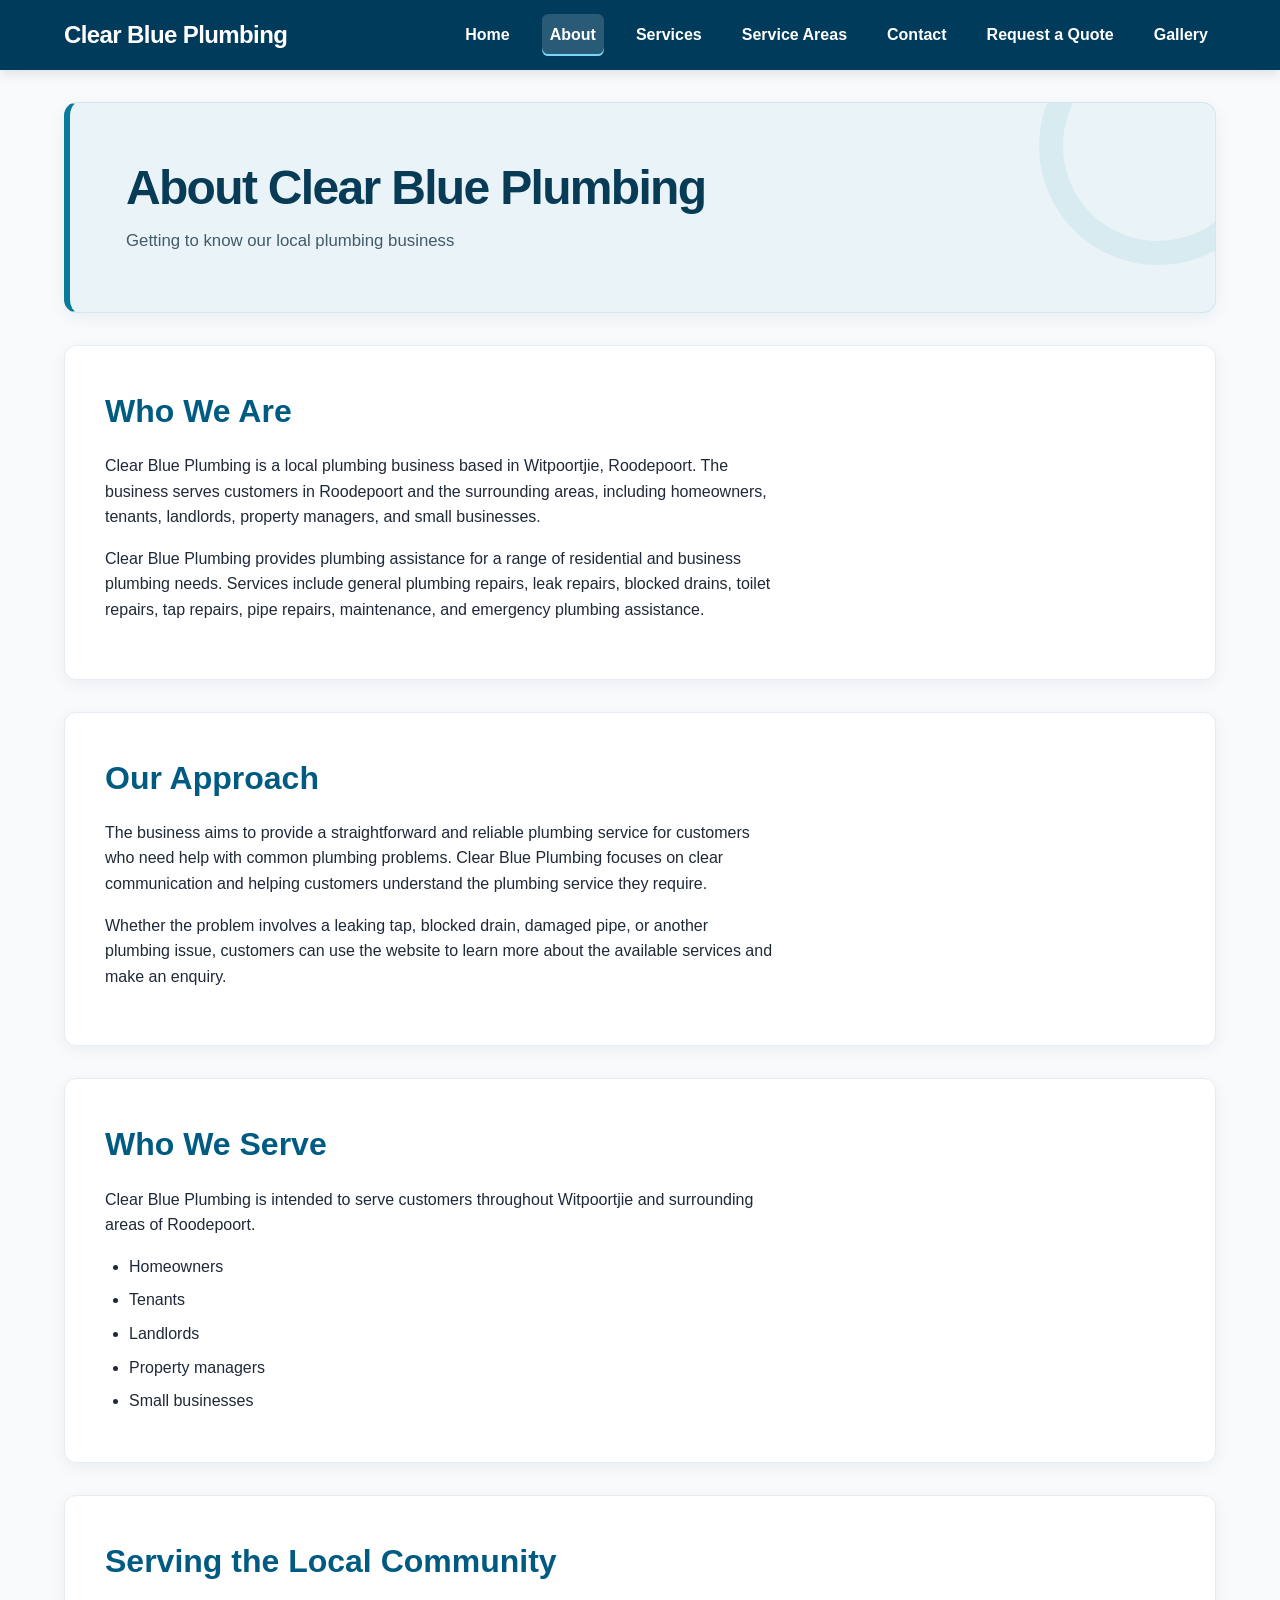
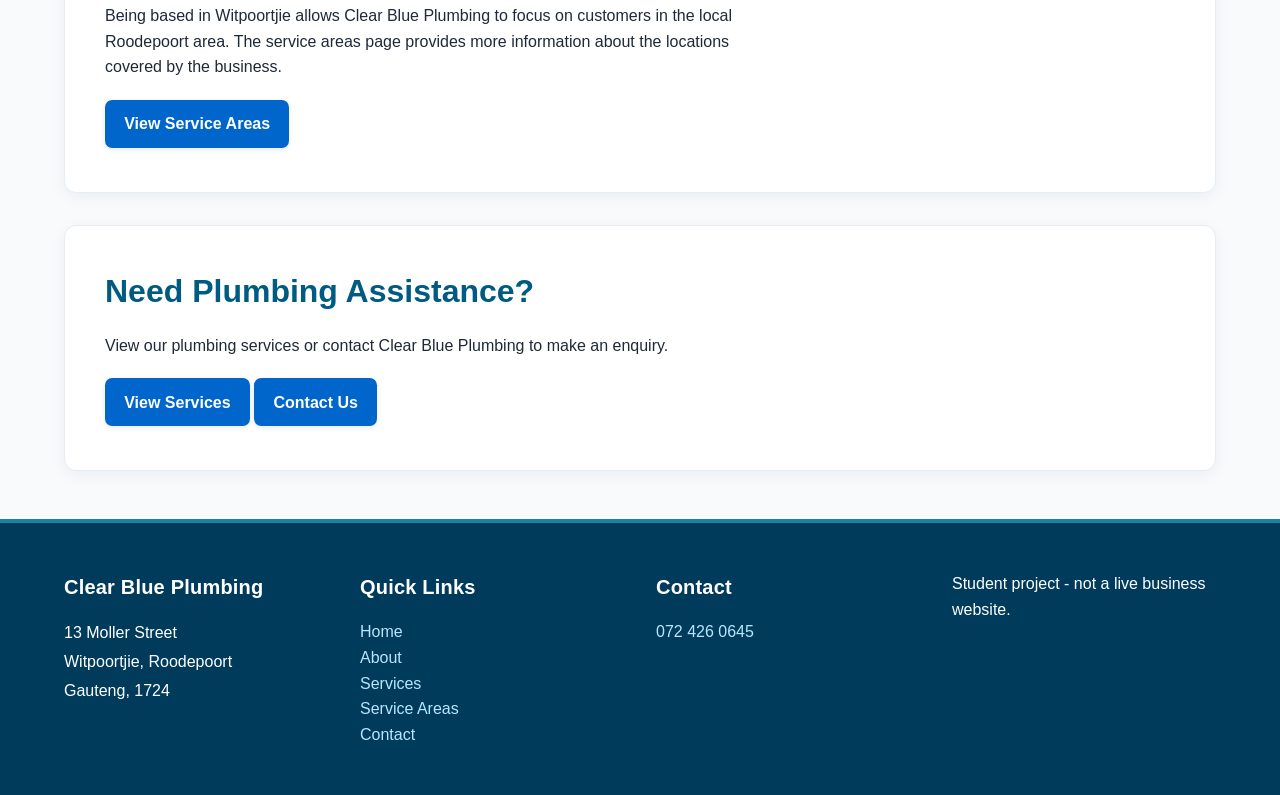
==== commit 14cee356: "Correct banner class and active navigation state" ====
--- a/about.html
+++ b/about.html
@@ -43,7 +43,7 @@
           </li>
 
           <li>
-            <a href="about.html">
+            <a href="about.html" aria-current="page">
               About
             </a>
           </li>
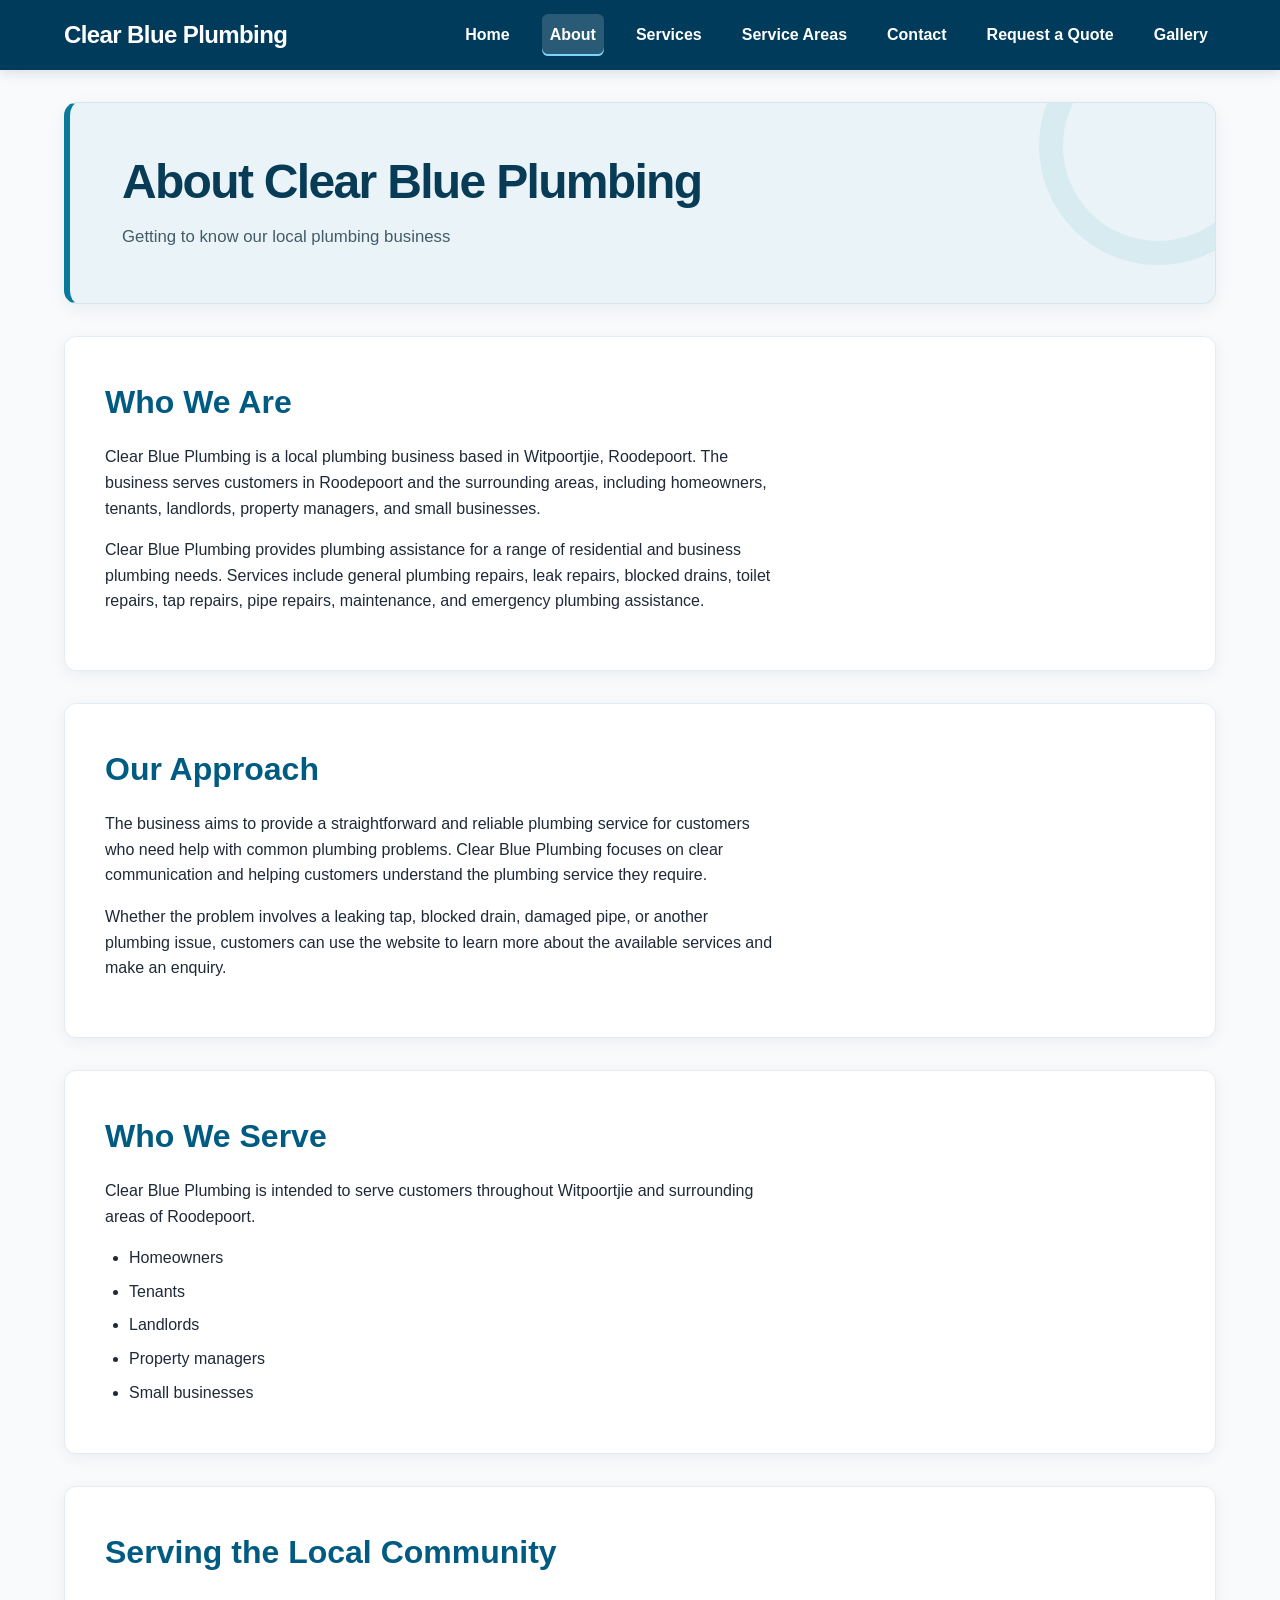
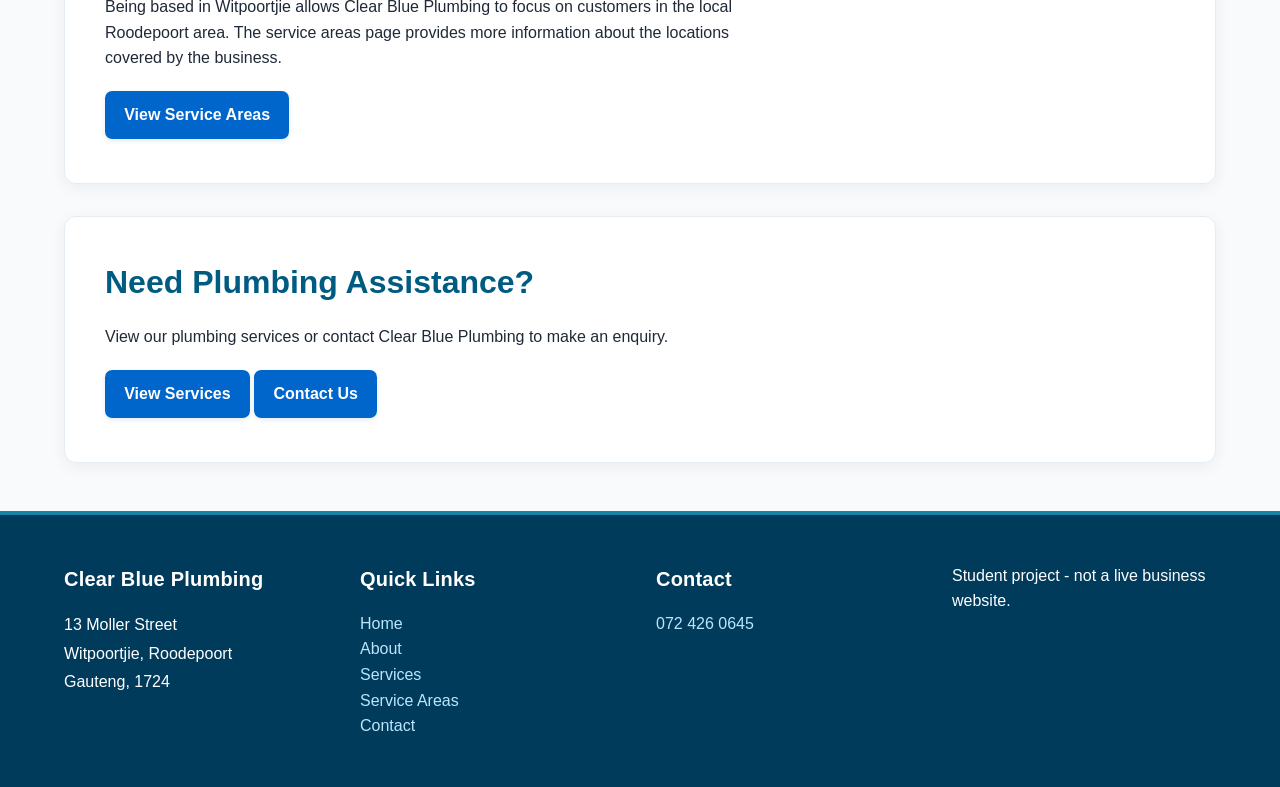
==== commit 81898ddd: "Switch site URLs and documentation to GitHub Pages" ====
--- a/about.html
+++ b/about.html
@@ -7,12 +7,12 @@
   <meta name="viewport" content="width=device-width, initial-scale=1.0">
   <meta name="description" content="Learn about Clear Blue Plumbing, a local plumbing business based in Witpoortjie, Roodepoort, Gauteng, serving nearby homes and businesses.">
   <title>About Clear Blue Plumbing | Roodepoort</title>
-  <link rel="canonical" href="https://warm-brigadeiros-53b720.netlify.app/about.html">
+  <link rel="canonical" href="https://duncan-loza.github.io/Web-Dev-/about.html">
   <meta property="og:type" content="website">
   <meta property="og:site_name" content="Clear Blue Plumbing">
   <meta property="og:title" content="About Clear Blue Plumbing | Roodepoort">
   <meta property="og:description" content="Learn about Clear Blue Plumbing, a local plumbing business based in Witpoortjie, Roodepoort, Gauteng, serving nearby homes and businesses.">
-  <meta property="og:url" content="https://warm-brigadeiros-53b720.netlify.app/about.html">
+  <meta property="og:url" content="https://duncan-loza.github.io/Web-Dev-/about.html">
   <meta name="twitter:card" content="summary">
 
 
--- a/style.css
+++ b/style.css
@@ -944,3 +944,213 @@
 @media (prefers-reduced-motion: reduce) {
   article, header nav a, main a, button { transition: none; }
 }
+
+/* BANNER SPACING CORRECTION — consistent rhythm across every page */
+main > .page-banner,
+main > section.page-banner:first-child {
+  gap: 0.8rem;
+  align-items: flex-start;
+  padding: clamp(2rem, 4.5vw, 3.25rem);
+}
+
+.page-banner h1,
+.page-banner h2 {
+  margin: 0;
+}
+
+.page-banner h1 {
+  line-height: 1.12;
+}
+
+.page-banner h2 {
+  color: #17617e;
+  font-size: clamp(1.25rem, 2.5vw, 1.7rem);
+  line-height: 1.3;
+}
+
+.page-banner p {
+  margin: 0;
+  max-width: 66ch;
+  line-height: 1.75;
+}
+
+.page-banner p + p {
+  margin-top: 0;
+}
+
+.page-banner .banner-actions {
+  display: flex;
+  flex-wrap: wrap;
+  align-items: center;
+  gap: 0.75rem;
+  margin-top: 0.35rem;
+}
+
+.page-banner .banner-actions a {
+  margin: 0;
+}
+
+.page-banner .banner-note {
+  max-width: 72ch;
+  margin-top: 0.35rem;
+  padding: 0.8rem 1rem;
+  border: 1px solid #d7e7ed;
+  border-left: 3px solid #7aaabd;
+  border-radius: 0.45rem;
+  background: rgba(255, 255, 255, 0.72);
+  color: #526873;
+  font-size: 0.93rem;
+  line-height: 1.6;
+}
+
+.page-banner .banner-note strong {
+  display: block;
+  margin-bottom: 0.2rem;
+  color: #315363;
+  font-size: 0.82rem;
+  letter-spacing: 0.045em;
+  text-transform: uppercase;
+}
+
+@media (max-width: 600px) {
+  main > .page-banner,
+  main > section.page-banner:first-child {
+    gap: 0.7rem;
+    padding: 1.5rem 1.15rem;
+  }
+
+  .page-banner .banner-actions {
+    width: 100%;
+    gap: 0.55rem;
+    margin-top: 0.25rem;
+  }
+
+  .page-banner .banner-actions a {
+    flex: 1 1 100%;
+    text-align: center;
+  }
+
+  .page-banner .banner-note {
+    margin-top: 0.25rem;
+    padding: 0.7rem 0.8rem;
+  }
+}
+
+/* FINAL BANNER OVERRIDE
+   Explicitly outranks the original main > section:first-child rule. */
+main > section.page-banner:first-child {
+  display: flex;
+  flex-direction: column;
+  align-items: flex-start;
+  justify-content: center;
+  gap: 0.85rem;
+  min-height: 0;
+  padding: clamp(2rem, 4.5vw, 3.25rem);
+  margin: 2rem 0;
+  text-align: left;
+  background: #eaf4f8;
+  border: 1px solid #d5e6ed;
+  border-left: 6px solid #087b9b;
+  border-radius: 0.85rem;
+  box-shadow: 0 5px 18px rgba(0, 43, 66, 0.06);
+}
+
+main > section.page-banner:first-child h1,
+main > section.page-banner:first-child h2,
+main > section.page-banner:first-child p {
+  width: 100%;
+  margin: 0;
+  text-align: left;
+}
+
+main > section.page-banner:first-child h1 {
+  max-width: 22ch;
+  color: #073b56;
+  line-height: 1.12;
+  letter-spacing: -0.035em;
+}
+
+main > section.page-banner:first-child h2 {
+  max-width: 36ch;
+  color: #17617e;
+  font-size: clamp(1.25rem, 2.5vw, 1.7rem);
+  line-height: 1.3;
+}
+
+main > section.page-banner:first-child p {
+  max-width: 66ch;
+  color: #425b68;
+  font-size: 1.05rem;
+  line-height: 1.7;
+}
+
+main > section.page-banner:first-child .banner-actions {
+  display: flex;
+  flex-wrap: wrap;
+  gap: 0.75rem;
+  margin-top: 0.25rem;
+}
+
+main > section.page-banner:first-child .banner-actions a {
+  margin: 0;
+}
+
+main > section.page-banner:first-child .banner-note {
+  width: min(100%, 72ch);
+  margin: 0.2rem 0 0;
+  padding: 0.8rem 1rem;
+  border: 1px solid #d7e7ed;
+  border-left: 3px solid #7aaabd;
+  border-radius: 0.45rem;
+  background: rgba(255, 255, 255, 0.72);
+  color: #526873;
+  font-size: 0.93rem;
+  line-height: 1.6;
+}
+
+main > section.page-banner:first-child .banner-note strong {
+  display: block;
+  margin-bottom: 0.2rem;
+  color: #315363;
+  font-size: 0.82rem;
+  letter-spacing: 0.045em;
+  text-transform: uppercase;
+}
+
+@media (max-width: 900px) {
+  main > section.page-banner:first-child {
+    margin: 1.25rem 0;
+    padding: 1.8rem 1.5rem;
+  }
+}
+
+@media (max-width: 600px) {
+  main > section.page-banner:first-child {
+    gap: 0.7rem;
+    padding: 1.5rem 1.15rem;
+    border-left-width: 5px;
+  }
+
+  main > section.page-banner:first-child h1 {
+    font-size: clamp(1.8rem, 8vw, 2.35rem);
+  }
+
+  main > section.page-banner:first-child p {
+    font-size: 1rem;
+  }
+
+  main > section.page-banner:first-child .banner-actions {
+    width: 100%;
+    flex-direction: column;
+    gap: 0.55rem;
+  }
+
+  main > section.page-banner:first-child .banner-actions a {
+    width: 100%;
+    text-align: center;
+  }
+
+  main > section.page-banner:first-child .banner-note {
+    padding: 0.7rem 0.8rem;
+  }
+}
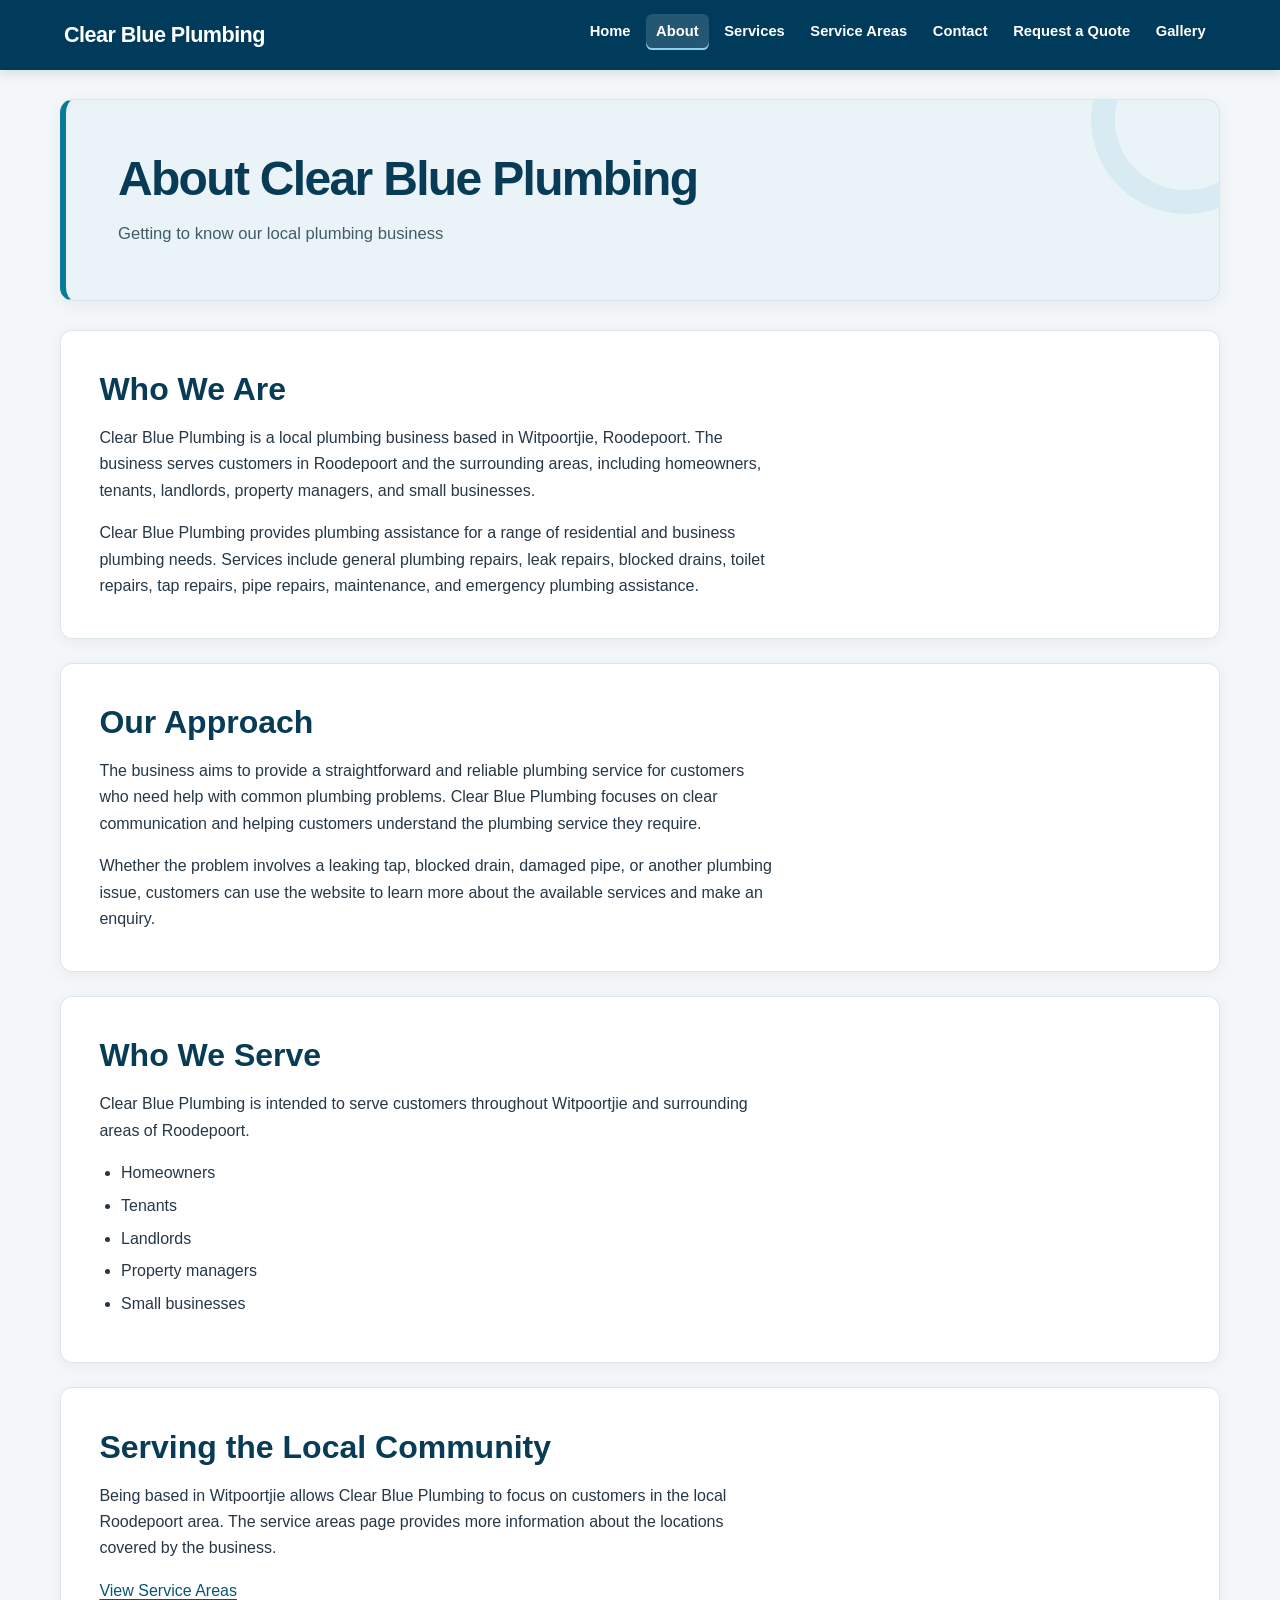
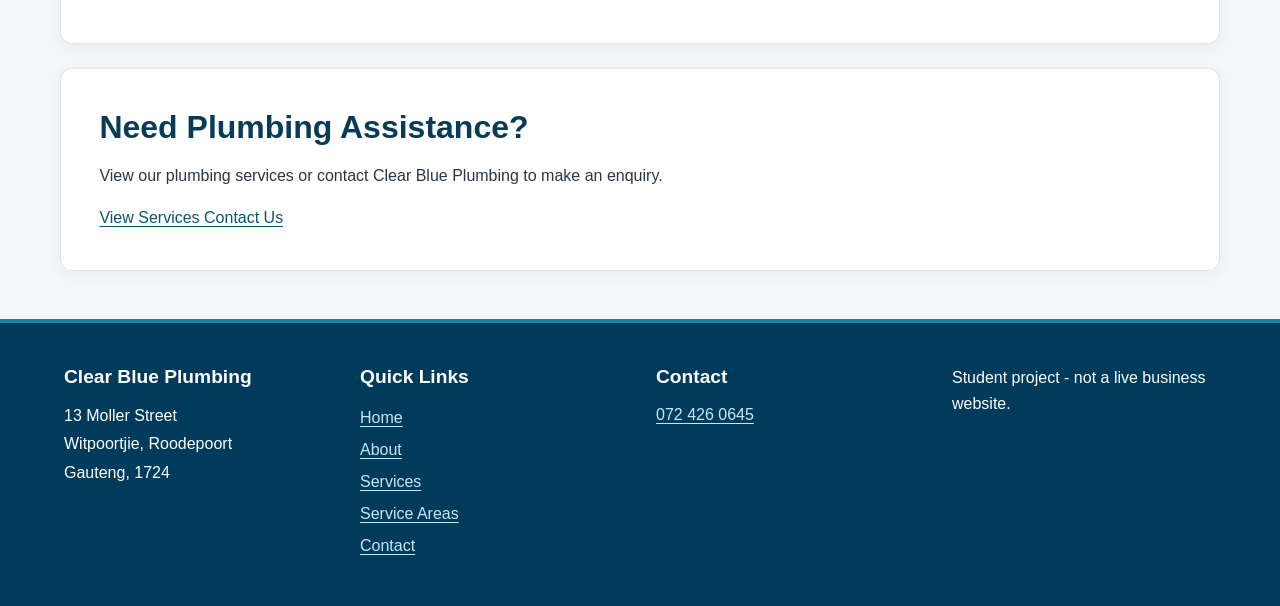
==== commit 6543f692: "Improve SEO metadata for about.html" ====
--- a/about.html
+++ b/about.html
@@ -5,19 +5,38 @@
 <head>
   <meta charset="UTF-8">
   <meta name="viewport" content="width=device-width, initial-scale=1.0">
-  <meta name="description" content="Learn about Clear Blue Plumbing, a local plumbing business based in Witpoortjie, Roodepoort, Gauteng, serving nearby homes and businesses.">
+  <meta name="description" content="Learn about Clear Blue Plumbing, based in Witpoortjie, Roodepoort, and the residential and small-business customers the website is designed to serve.">
   <title>About Clear Blue Plumbing | Roodepoort</title>
   <link rel="canonical" href="https://duncan-loza.github.io/Web-Dev-/about.html">
   <meta property="og:type" content="website">
   <meta property="og:site_name" content="Clear Blue Plumbing">
+  <meta property="og:locale" content="en_ZA">
   <meta property="og:title" content="About Clear Blue Plumbing | Roodepoort">
-  <meta property="og:description" content="Learn about Clear Blue Plumbing, a local plumbing business based in Witpoortjie, Roodepoort, Gauteng, serving nearby homes and businesses.">
+  <meta property="og:description" content="Learn about Clear Blue Plumbing, based in Witpoortjie, Roodepoort, and the residential and small-business customers the website is designed to serve.">
   <meta property="og:url" content="https://duncan-loza.github.io/Web-Dev-/about.html">
   <meta name="twitter:card" content="summary">
+  <meta name="twitter:title" content="About Clear Blue Plumbing | Roodepoort">
+  <meta name="twitter:description" content="Learn about Clear Blue Plumbing, based in Witpoortjie, Roodepoort, and the residential and small-business customers the website is designed to serve.">
 
 
   <!-- Link to the external CSS file -->
   <link rel="stylesheet" href="style.css">
+
+  <script type="application/ld+json">
+  {
+    "@context": "https://schema.org",
+    "@type": "WebPage",
+    "name": "About Clear Blue Plumbing | Roodepoort",
+    "description": "Learn about Clear Blue Plumbing, based in Witpoortjie, Roodepoort, and the residential and small-business customers the website is designed to serve.",
+    "url": "https://duncan-loza.github.io/Web-Dev-/about.html",
+    "inLanguage": "en-ZA",
+    "isPartOf": {
+      "@type": "WebSite",
+      "name": "Clear Blue Plumbing",
+      "url": "https://duncan-loza.github.io/Web-Dev-/"
+    }
+  }
+  </script>
 </head>
 
 <body>
--- a/style.css
+++ b/style.css
@@ -1,706 +1,499 @@
-/* Clear Blue Plumbing - Part 2
-   Main Stylesheet */
-
-
-/* CSS RESET */
-
-* {
-  margin: 0;
-  padding: 0;
-  box-sizing: border-box;
-}
-
-
-/* GENERAL PAGE STYLES */
-
-html {
-  scroll-behavior: smooth;
-}
-
-body {
-  font-family: Arial, Helvetica, sans-serif;
-  line-height: 1.6;
-  color: #1f2937;
-  background-color: #f8fafc;
-}
-
-img {
-  max-width: 100%;
-  height: auto;
-  display: block;
-}
-
-a {
-  color: #0066cc;
-  text-decoration: none;
-}
-
-a:hover {
-  text-decoration: underline;
-}
-
-
-/* HEADER AND NAVIGATION */
-
-header {
-  background-color: #003b5c;
-  color: white;
-  padding: 1rem 5%;
-  position: sticky;
-  top: 0;
-  z-index: 1000;
-}
-
-header > div {
-  max-width: 1200px;
-  margin: 0 auto;
-
-  display: flex;
-  justify-content: space-between;
-  align-items: center;
-  gap: 2rem;
-}
-
-header > div > a {
-  color: white;
-  font-size: 1.5rem;
-  font-weight: bold;
-  white-space: nowrap;
-}
-
-header nav ul {
-  list-style: none;
-
-  display: flex;
-  align-items: center;
-  gap: 1.5rem;
-}
-
-header nav a {
-  color: white;
-  font-weight: bold;
-  padding: 0.5rem;
-}
-
-header nav a:hover {
-  color: #7dd3fc;
-  text-decoration: none;
-}
-
-header nav a:focus {
-  outline: 2px solid #7dd3fc;
-  outline-offset: 3px;
-}
-
-header nav a:active {
-  color: #bae6fd;
-}
-
-
-/* MAIN CONTENT */
-
-main {
-  width: 90%;
-  max-width: 1200px;
-  margin: 0 auto;
-}
-
-
-/* SECTIONS */
-
-main > section {
-  background-color: white;
-  margin: 2rem 0;
-  padding: 2.5rem;
-  border-radius: 0.75rem;
-  box-shadow: 0 2px 8px rgba(0, 0, 0, 0.08);
-}
-
-main > section:first-child {
-  background-color: #e0f2fe;
-  text-align: center;
-  padding: 4rem 2rem;
-}
-
-
-/* HEADINGS */
-
-h1 {
-  color: #003b5c;
-  font-size: clamp(2rem, 5vw, 3rem);
-  line-height: 1.2;
-  margin-bottom: 1rem;
-}
-
-h2 {
-  color: #005b82;
-  font-size: clamp(1.5rem, 3vw, 2rem);
-  margin-bottom: 1rem;
-}
-
-h3 {
-  color: #003b5c;
-  font-size: 1.25rem;
-  margin-bottom: 0.5rem;
-}
-
-
-/* PARAGRAPHS */
-
-p {
-  margin-bottom: 1rem;
-}
-
-main > section > p {
-  max-width: 75ch;
-}
-
-
-/* ARTICLES / CONTENT CARDS */
-
-article {
-  background-color: #f1f5f9;
-  padding: 1.5rem;
-  margin: 1rem 0;
-  border-left: 4px solid #0284c7;
-  border-radius: 0.5rem;
-}
-
-article p {
-  margin-bottom: 0;
-}
-
-
-/* LINKS / BUTTON STYLE */
-
-main a {
-  display: inline-block;
-  background-color: #0066cc;
-  color: white;
-  padding: 0.7rem 1.2rem;
-  margin: 0.25rem 0;
-  border-radius: 0.4rem;
-  font-weight: bold;
-}
-
-main a:hover {
-  background-color: #004c99;
-  text-decoration: none;
-  transform: translateY(-1px);
-}
-
-main a:focus {
-  outline: 3px solid #7dd3fc;
-  outline-offset: 2px;
-}
-
-main a:active {
-  transform: translateY(0);
-}
-
-
-/* LISTS */
-
-main ul {
-  padding-left: 1.5rem;
-}
-
-main li {
-  margin-bottom: 0.5rem;
-}
-
-
-/* ADDRESS */
-
-address {
-  font-style: normal;
-  line-height: 1.8;
-}
-
-
-/* FORMS */
-
-form {
-  max-width: 700px;
-}
-
-form p {
-  margin-bottom: 1.25rem;
-}
-
-label {
-  display: inline-block;
-  font-weight: bold;
-  margin-bottom: 0.4rem;
-}
-
-input,
-textarea,
-select {
-  width: 100%;
-  padding: 0.8rem;
-  border: 1px solid #cbd5e1;
-  border-radius: 0.4rem;
-  font-family: inherit;
-  font-size: 1rem;
-  background-color: white;
-}
-
-textarea {
-  min-height: 150px;
-  resize: vertical;
-}
-
-input:focus,
-textarea:focus,
-select:focus {
-  outline: 3px solid #bae6fd;
-  border-color: #0284c7;
-}
-
-
-/* FOOTER */
-
-footer {
-  background-color: #003b5c;
-  color: white;
-  margin-top: 3rem;
-  padding: 3rem 5%;
-
-  display: flex;
-  justify-content: space-between;
-  gap: 2rem;
-  flex-wrap: wrap;
-}
-
-footer section {
-  flex: 1 1 250px;
-}
-
-footer h3 {
-  color: white;
-  margin-bottom: 1rem;
-}
-
-footer a {
-  color: #bae6fd;
-}
-
-footer a:hover {
-  color: white;
-}
-
-footer ul {
-  list-style: none;
-}
-
-
-/* TABLET RESPONSIVE DESIGN */
-
-@media (max-width: 900px) {
-
-  header > div {
-    flex-direction: column;
-    gap: 1rem;
-  }
-
-  header nav ul {
-    justify-content: center;
-    flex-wrap: wrap;
-    gap: 0.75rem;
-  }
-
-  main > section {
-    padding: 2rem;
-  }
-
-}
-
-
-/* MOBILE RESPONSIVE DESIGN */
-
-@media (max-width: 600px) {
-
-  header {
-    padding: 1rem;
-  }
-
-  header > div > a {
-    font-size: 1.3rem;
-  }
-
-  header nav ul {
-    flex-direction: column;
-    gap: 0.25rem;
-    width: 100%;
-  }
-
-  header nav {
-    width: 100%;
-  }
-
-  header nav li {
-    width: 100%;
-    text-align: center;
-  }
-
-  header nav a {
-    display: block;
-    padding: 0.6rem;
-  }
-
-  main {
-    width: 94%;
-  }
-
-  main > section {
-    padding: 1.5rem;
-    margin: 1rem 0;
-  }
-
-  main > section:first-child {
-    padding: 2.5rem 1.25rem;
-  }
-
-  h1 {
-    font-size: 2rem;
-  }
-
-  h2 {
-    font-size: 1.5rem;
-  }
-
-  article {
-    padding: 1.25rem;
-  }
-
-  footer {
-    flex-direction: column;
-    padding: 2rem 1rem;
-  }
-
-}
-
-/* PART 3 FORM FEEDBACK AND ACCESSIBILITY */
+/* Clear Blue Plumbing — responsive site stylesheet
+   Consolidated Part 3 styling for desktop, tablet and mobile. */
+
+/* 1. Base and accessibility */
+:root {
+  color-scheme: light;
+  --navy: #073b56;
+  --navy-deep: #003b5c;
+  --blue: #086b91;
+  --blue-dark: #075574;
+  --sky: #eaf4f8;
+  --ink: #263746;
+  --muted: #536775;
+  --surface: #ffffff;
+  --page: #f4f7f9;
+  --line: #dce6eb;
+  --soft: #f0f5f7;
+  --radius: 0.75rem;
+  --content-width: 1160px;
+  --shadow: 0 3px 14px rgba(15, 45, 62, 0.06);
+}
+
+*,
+*::before,
+*::after {
+  box-sizing: border-box;
+}
+
+html {
+  scroll-behavior: smooth;
+  scroll-padding-top: 1rem;
+}
+
+body {
+  min-width: 320px;
+  margin: 0;
+  color: var(--ink);
+  background: var(--page);
+  font-family: Arial, Helvetica, sans-serif;
+  font-size: 1rem;
+  line-height: 1.65;
+}
+
+img,
+iframe {
+  max-width: 100%;
+}
+
+img {
+  display: block;
+  height: auto;
+}
+
+a {
+  color: var(--blue-dark);
+  text-underline-offset: 0.18em;
+  overflow-wrap: anywhere;
+}
+
+a:hover {
+  color: var(--navy);
+}
+
+button,
+input,
+select,
+textarea {
+  font: inherit;
+}
 
 button {
-  display: inline-block;
-  padding: 0.75rem 1.2rem;
-  border: 0;
-  border-radius: 0.4rem;
-  background-color: #0066cc;
-  color: #ffffff;
-  font: inherit;
-  font-weight: bold;
+  min-height: 44px;
+  padding: 0.7rem 1.1rem;
+  border: 1px solid var(--blue-dark);
+  border-radius: 0.45rem;
+  background: var(--blue-dark);
+  color: #fff;
+  font-weight: 700;
   cursor: pointer;
+  transition: background-color 160ms ease, border-color 160ms ease, transform 160ms ease;
 }
 
 button:hover {
-  background-color: #004c99;
-}
-
-button:focus-visible,
-input:focus-visible,
-textarea:focus-visible,
-select:focus-visible,
-a:focus-visible {
-  outline: 3px solid #0284c7;
+  border-color: var(--navy);
+  background: var(--navy);
+}
+
+button:disabled {
+  cursor: not-allowed;
+  opacity: 0.65;
+}
+
+:focus-visible {
+  outline: 3px solid #e6a52b;
   outline-offset: 3px;
-}
-
-.form-note {
-  color: #475569;
-  font-size: 0.95rem;
-}
-
-.form-feedback {
-  margin-top: 1rem;
-  padding: 1rem;
-  border-radius: 0.5rem;
-  border: 1px solid #0284c7;
-  background-color: #e0f2fe;
-  color: #003b5c;
-  overflow-wrap: anywhere;
 }
 
 [hidden] {
   display: none !important;
 }
 
-
-
-/* PART 3 SERVICE SEARCH AND FILTER */
+.skip-link {
+  position: absolute;
+  z-index: 2000;
+  top: -5rem;
+  left: 1rem;
+  padding: 0.75rem 1rem;
+  border-radius: 0.4rem;
+  background: #fff;
+  color: var(--navy);
+  font-weight: 700;
+  box-shadow: var(--shadow);
+}
+
+.skip-link:focus {
+  top: 1rem;
+}
+
+/* 2. Header and navigation */
+header {
+  position: sticky;
+  z-index: 1000;
+  top: 0;
+  padding: 0.85rem max(5%, calc((100% - var(--content-width)) / 2));
+  background: var(--navy-deep);
+  color: #fff;
+  box-shadow: 0 3px 12px rgba(0, 24, 40, 0.13);
+}
+
+header > div {
+  display: flex;
+  width: 100%;
+  max-width: var(--content-width);
+  margin: 0 auto;
+  align-items: center;
+  justify-content: space-between;
+  gap: 1.5rem;
+}
+
+header > div > a {
+  flex: 0 0 auto;
+  color: #fff;
+  font-size: 1.35rem;
+  font-weight: 700;
+  letter-spacing: -0.025em;
+  text-decoration: none;
+  white-space: nowrap;
+}
+
+header nav {
+  min-width: 0;
+}
+
+header nav ul {
+  display: flex;
+  flex-wrap: wrap;
+  align-items: center;
+  justify-content: flex-end;
+  gap: 0.3rem;
+  margin: 0;
+  padding: 0;
+  list-style: none;
+}
+
+header nav a {
+  display: block;
+  padding: 0.55rem 0.65rem;
+  border-radius: 0.4rem;
+  color: #fff;
+  font-size: 0.92rem;
+  font-weight: 700;
+  line-height: 1.3;
+  text-decoration: none;
+  transition: background-color 160ms ease, color 160ms ease;
+}
+
+header nav a:hover,
+header nav a[aria-current="page"] {
+  background: rgba(255, 255, 255, 0.14);
+  color: #fff;
+}
+
+header nav a[aria-current="page"] {
+  box-shadow: inset 0 -2px 0 #8bd3e8;
+}
+
+/* 3. Main layout and page sections */
+main {
+  width: min(92%, var(--content-width));
+  min-width: 0;
+  margin: 0 auto;
+}
+
+main > section {
+  min-width: 0;
+  margin: 1.5rem 0;
+  padding: clamp(1.4rem, 3vw, 2.4rem);
+  border: 1px solid var(--line);
+  border-radius: var(--radius);
+  background: var(--surface);
+  box-shadow: var(--shadow);
+}
+
+main > section > *:last-child {
+  margin-bottom: 0;
+}
+
+h1,
+h2,
+h3 {
+  color: var(--navy);
+  line-height: 1.25;
+  text-wrap: balance;
+}
+
+h1 {
+  margin: 0 0 1rem;
+  font-size: clamp(2rem, 4.5vw, 3rem);
+  letter-spacing: -0.035em;
+}
+
+h2 {
+  margin: 0 0 1rem;
+  font-size: clamp(1.45rem, 2.7vw, 2rem);
+}
+
+h3 {
+  margin: 0 0 0.55rem;
+  font-size: 1.2rem;
+}
+
+p {
+  margin: 0 0 1rem;
+}
+
+main > section > p {
+  max-width: 76ch;
+}
+
+ul {
+  padding-left: 1.35rem;
+}
+
+li {
+  margin-bottom: 0.4rem;
+}
+
+/* 4. Page banners */
+main > section.page-banner {
+  position: relative;
+  isolation: isolate;
+  display: flex;
+  min-height: 0;
+  flex-direction: column;
+  align-items: flex-start;
+  justify-content: center;
+  gap: 0.8rem;
+  overflow: hidden;
+  margin: 1.8rem 0;
+  padding: clamp(2rem, 4.5vw, 3.25rem);
+  border: 1px solid #d5e6ed;
+  border-left: 6px solid #087b9b;
+  border-radius: 0.85rem;
+  background: var(--sky);
+  box-shadow: 0 5px 18px rgba(0, 43, 66, 0.055);
+  text-align: left;
+}
+
+.page-banner::after {
+  position: absolute;
+  z-index: -1;
+  top: -76px;
+  right: -62px;
+  width: 190px;
+  height: 190px;
+  border: 24px solid rgba(8, 123, 155, 0.075);
+  border-radius: 50%;
+  content: "";
+  pointer-events: none;
+}
+
+.page-banner h1,
+.page-banner h2,
+.page-banner p {
+  width: 100%;
+  margin: 0;
+  text-align: left;
+}
+
+.page-banner h1 {
+  max-width: 23ch;
+  color: var(--navy);
+  line-height: 1.12;
+}
+
+.page-banner h2 {
+  max-width: 38ch;
+  color: #17617e;
+  font-size: clamp(1.25rem, 2.5vw, 1.7rem);
+}
+
+.page-banner p {
+  max-width: 68ch;
+  color: #425b68;
+  font-size: 1.04rem;
+  line-height: 1.75;
+}
+
+.banner-actions {
+  display: flex;
+  flex-wrap: wrap;
+  gap: 0.75rem;
+  margin-top: 0.25rem;
+}
+
+.banner-actions a,
+main > section.page-banner > a,
+.gallery-contact a {
+  display: inline-flex;
+  min-height: 44px;
+  align-items: center;
+  justify-content: center;
+  padding: 0.7rem 1.1rem;
+  border: 1px solid var(--blue-dark);
+  border-radius: 0.45rem;
+  background: var(--blue-dark);
+  color: #fff;
+  font-weight: 700;
+  text-decoration: none;
+}
+
+.banner-actions a:hover,
+main > section.page-banner > a:hover,
+.gallery-contact a:hover {
+  border-color: var(--navy);
+  background: var(--navy);
+  color: #fff;
+  text-decoration: none;
+}
+
+.banner-note {
+  width: min(100%, 72ch);
+  margin: 0.2rem 0 0;
+  padding: 0.8rem 1rem;
+  border: 1px solid #d7e7ed;
+  border-left: 3px solid #7aaabd;
+  border-radius: 0.45rem;
+  background: rgba(255, 255, 255, 0.78);
+  color: var(--muted);
+  font-size: 0.93rem;
+  line-height: 1.6;
+}
+
+.banner-note strong {
+  display: block;
+  margin-bottom: 0.2rem;
+  color: #315363;
+  font-size: 0.82rem;
+  letter-spacing: 0.045em;
+  text-transform: uppercase;
+}
+
+/* 5. Content cards and common panels */
+article {
+  min-width: 0;
+  margin: 1rem 0;
+  padding: 1.35rem;
+  border: 1px solid #e1eaf0;
+  border-left: 4px solid #1685a5;
+  border-radius: 0.6rem;
+  background: var(--soft);
+  box-shadow: 0 2px 7px rgba(15, 45, 62, 0.035);
+}
+
+article p:last-child {
+  margin-bottom: 0;
+}
+
+.faq-item {
+  margin: 0.85rem 0;
+  padding: 1rem 1.2rem;
+  border: 1px solid var(--line);
+  border-radius: 0.55rem;
+  background: #f8fafb;
+}
+
+.faq-item summary {
+  color: var(--navy);
+  font-weight: 700;
+  cursor: pointer;
+}
+
+.faq-item summary:focus-visible {
+  outline: 3px solid #087b9b;
+  outline-offset: 4px;
+}
+
+.faq-item p {
+  margin: 0.8rem 0 0;
+}
+
+/* 6. Service search and results */
 .service-tools {
-  max-width: 700px;
-  margin: 1.5rem 0;
+  width: min(100%, 720px);
+  margin: 1.4rem 0;
+  padding: 1.2rem;
+  border: 1px solid var(--line);
+  border-radius: 0.65rem;
+  background: #f8fafb;
 }
 
 .service-tools label {
   display: block;
-  margin-top: 1rem;
-}
-
-.service-tools .form-feedback {
-  margin-top: 0.5rem;
+  margin: 0.8rem 0 0.35rem;
+}
+
+#service-list {
+  display: grid;
+  grid-template-columns: repeat(2, minmax(0, 1fr));
+  gap: 1rem;
+  margin-top: 1.25rem;
 }
 
 #service-list article {
-  transition: opacity 180ms ease-in-out, transform 180ms ease-in-out;
+  height: 100%;
+  margin: 0;
 }
 
 #service-list article[hidden] {
   display: none !important;
 }
 
-@media (prefers-reduced-motion: reduce) {
-  #service-list article {
-    transition: none;
-  }
-
-  html {
-    scroll-behavior: auto;
-  }
-}
-
-
-/* PART 3 FAQ ACCORDION */
-.faq-item {
-  margin: 1rem 0;
-  padding: 1rem 1.25rem;
-  border: 1px solid #cbd5e1;
-  border-radius: 0.5rem;
-  background-color: #f8fafc;
-}
-
-.faq-item summary {
-  color: #003b5c;
-  font-weight: bold;
-  cursor: pointer;
-  padding: 0.25rem 0;
-}
-
-.faq-item summary:focus-visible {
-  outline: 3px solid #0284c7;
-  outline-offset: 3px;
-}
-
-.faq-item p {
-  margin: 0.75rem 0 0;
-}
-
-
-
-
-/* PART 3 — RESPONSIVE PLUMBING GALLERY */
+.service-tools .form-feedback {
+  margin: 0.8rem 0 0;
+}
+
+/* 7. Gallery and lightbox */
 .gallery-intro {
-  text-align: center;
-}
-
-.gallery-intro .form-note {
-  margin: 0.5rem auto 0;
+  text-align: left;
 }
 
 .plumbing-gallery {
   display: grid;
   grid-template-columns: repeat(3, minmax(0, 1fr));
-  gap: 1.25rem;
   align-items: stretch;
+  gap: 1.1rem;
 }
 
 .gallery-item {
+  min-width: 0;
+  aspect-ratio: 4 / 3;
+  overflow: hidden;
   margin: 0;
   padding: 0;
-  overflow: hidden;
-  border-radius: 0.75rem;
+  border-radius: 0.7rem;
   background: #e2e8f0;
-  box-shadow: 0 2px 8px rgba(0, 0, 0, 0.08);
-  aspect-ratio: 4 / 3;
-}
-
-.gallery-item img {
-  width: 100%;
-  height: 100%;
-  object-fit: cover;
-  transition: transform 220ms ease-in-out;
-}
-
-.gallery-item:hover img {
-  transform: scale(1.035);
-}
-
-.gallery-contact {
-  text-align: center;
-}
-
-@media (max-width: 900px) {
-  .plumbing-gallery {
-    grid-template-columns: repeat(2, minmax(0, 1fr));
-  }
-}
-
-@media (max-width: 600px) {
-  .plumbing-gallery {
-    grid-template-columns: 1fr;
-    gap: 1rem;
-  }
-
-  .gallery-item {
-    aspect-ratio: 4 / 3;
-  }
-}
-
-@media (prefers-reduced-motion: reduce) {
-  .gallery-item img {
-    transition: none;
-  }
-}
-
-
-/* PART 3 — MOBILE FORM AND LAYOUT REFINEMENTS */
-html,
-body {
-  max-width: 100%;
-  overflow-x: hidden;
-}
-
-input,
-textarea,
-select {
-  min-width: 0;
-}
-
-.map-frame {
-  width: 100%;
-  max-width: 100%;
-  overflow: hidden;
-}
-
-.map-frame iframe {
-  display: block;
-  width: 100%;
-  max-width: 100%;
-  border: 0;
-}
-
-@media (max-width: 900px) {
-  header {
-    position: static;
-  }
-
-  header > div {
-    width: 100%;
-  }
-
-  header nav ul {
-    flex-wrap: wrap;
-    justify-content: center;
-  }
-}
-
-@media (max-width: 600px) {
-  body {
-    font-size: 16px;
-  }
-
-  main {
-    width: 100%;
-    padding: 0 0.75rem;
-  }
-
-  main > section,
-  main > section:first-child {
-    padding: 1.25rem 1rem;
-    margin: 0.85rem 0;
-    border-radius: 0.5rem;
-  }
-
-  header {
-    padding: 0.85rem 0.75rem;
-  }
-
-  header > div {
-    align-items: stretch;
-    gap: 0.65rem;
-  }
-
-  header > div > a {
-    text-align: center;
-    white-space: normal;
-  }
-
-  header nav ul {
-    display: grid;
-    grid-template-columns: repeat(2, minmax(0, 1fr));
-    gap: 0.35rem;
-  }
-
-  header nav li {
-    min-width: 0;
-  }
-
-  header nav a {
-    display: block;
-    height: 100%;
-    padding: 0.55rem 0.35rem;
-    overflow-wrap: anywhere;
-    font-size: 0.92rem;
-  }
-
-  form {
-    width: 100%;
-    max-width: 100%;
-  }
-
-  form p {
-    margin-bottom: 1rem;
-  }
-
-  input,
-  textarea,
-  select {
-    display: block;
-    width: 100%;
-    min-height: 44px;
-    font-size: 16px;
-  }
-
-  textarea {
-    min-height: 130px;
-  }
-
-  form button,
-  button {
-    width: 100%;
-    min-height: 46px;
-  }
-
-  .map-frame iframe {
-    height: 300px;
-  }
-
-  footer {
-    gap: 1.25rem;
-  }
-}
-
-
-/* ACCESSIBLE GALLERY LIGHTBOX */
+  box-shadow: var(--shadow);
+}
+
 .gallery-open {
   display: block;
   width: 100%;
   height: 100%;
+  min-height: 0;
   padding: 0;
+  overflow: hidden;
   border: 0;
   border-radius: 0;
   background: transparent;
   cursor: zoom-in;
-  overflow: hidden;
+}
+
+.gallery-open:hover {
+  background: transparent;
 }
 
 .gallery-open img {
   width: 100%;
   height: 100%;
   object-fit: cover;
+  transition: transform 200ms ease;
+}
+
+.gallery-open:hover img {
+  transform: scale(1.035);
+}
+
+.gallery-contact {
+  text-align: center;
+}
+
+.gallery-contact p:last-child {
+  display: flex;
+  flex-wrap: wrap;
+  justify-content: center;
+  gap: 0.65rem;
 }
 
 .gallery-dialog {
@@ -709,10 +502,11 @@
   max-height: 92vh;
   margin: auto;
   padding: 1rem;
+  overflow: auto;
   border: 0;
   border-radius: 0.75rem;
-  background: #ffffff;
-  color: #1f2937;
+  background: #fff;
+  color: var(--ink);
   box-shadow: 0 1rem 3rem rgba(0, 0, 0, 0.35);
 }
 
@@ -722,7 +516,7 @@
 
 .gallery-dialog-inner {
   display: grid;
-  grid-template-columns: auto 1fr auto;
+  grid-template-columns: auto minmax(0, 1fr) auto;
   align-items: center;
   gap: 0.75rem;
 }
@@ -730,9 +524,9 @@
 .gallery-dialog-inner img {
   grid-column: 1 / -1;
   grid-row: 2;
+  width: auto;
   max-width: 100%;
   max-height: 68vh;
-  width: auto;
   height: auto;
   margin: 0 auto;
   object-fit: contain;
@@ -757,15 +551,303 @@
 .gallery-dialog-inner .form-note {
   grid-column: 1 / -1;
   grid-row: 4;
+  margin: 0;
   text-align: center;
   overflow-wrap: anywhere;
 }
 
-@media (max-width: 600px) {
+/* 8. Forms and feedback */
+form {
+  width: 100%;
+  max-width: 720px;
+}
+
+form p {
+  margin-bottom: 1.1rem;
+}
+
+label {
+  display: inline-block;
+  margin-bottom: 0.35rem;
+  color: var(--navy);
+  font-weight: 700;
+}
+
+input,
+textarea,
+select {
+  display: block;
+  width: 100%;
+  min-width: 0;
+  min-height: 46px;
+  padding: 0.75rem 0.85rem;
+  border: 1px solid #b9c9d2;
+  border-radius: 0.45rem;
+  background: #fff;
+  color: var(--ink);
+}
+
+textarea {
+  min-height: 140px;
+  resize: vertical;
+}
+
+input:focus,
+textarea:focus,
+select:focus {
+  border-color: var(--blue);
+  outline: 3px solid rgba(8, 107, 145, 0.16);
+}
+
+.form-note {
+  color: var(--muted);
+  font-size: 0.92rem;
+}
+
+.form-feedback {
+  margin: 0.8rem 0;
+  padding: 0.9rem 1rem;
+  border: 1px solid #9fc9d8;
+  border-radius: 0.5rem;
+  background: #edf7fa;
+  color: var(--navy);
+  overflow-wrap: anywhere;
+}
+
+.secondary-button {
+  margin-top: 0.75rem;
+  border-color: #647987;
+  background: #526775;
+}
+
+.secondary-button:hover {
+  background: #3c5260;
+}
+
+/* 9. Maps */
+.map-frame {
+  width: 100%;
+  overflow: hidden;
+  border: 1px solid var(--line);
+  border-radius: 0.65rem;
+  background: #e8eef1;
+}
+
+.map-frame iframe {
+  display: block;
+  width: 100%;
+  min-height: 320px;
+  border: 0;
+}
+
+/* 10. Footer */
+footer {
+  display: flex;
+  flex-wrap: wrap;
+  justify-content: space-between;
+  gap: 2rem;
+  margin-top: 3rem;
+  padding: 2.6rem max(5%, calc((100% - var(--content-width)) / 2));
+  border-top: 4px solid #1685a5;
+  background: var(--navy-deep);
+  color: #fff;
+}
+
+footer section {
+  flex: 1 1 210px;
+  min-width: 0;
+}
+
+footer h3 {
+  margin-bottom: 0.8rem;
+  color: #fff;
+}
+
+footer p:last-child,
+footer ul {
+  margin-bottom: 0;
+}
+
+footer ul {
+  padding: 0;
+  list-style: none;
+}
+
+footer li {
+  margin: 0.35rem 0;
+}
+
+footer a {
+  color: #c6e8f3;
+  text-underline-offset: 0.2em;
+}
+
+footer a:hover {
+  color: #fff;
+}
+
+footer address {
+  font-style: normal;
+  line-height: 1.8;
+}
+
+/* 11. Tablet layout */
+@media (max-width: 960px) {
+  header {
+    position: relative;
+    padding-right: 4%;
+    padding-left: 4%;
+  }
+
+  header > div {
+    flex-direction: column;
+    align-items: center;
+    gap: 0.65rem;
+  }
+
+  header nav {
+    width: 100%;
+  }
+
+  header nav ul {
+    justify-content: center;
+  }
+
+  main {
+    width: min(94%, var(--content-width));
+  }
+
+  .plumbing-gallery {
+    grid-template-columns: repeat(2, minmax(0, 1fr));
+  }
+
+  #service-list {
+    grid-template-columns: repeat(2, minmax(0, 1fr));
+  }
+}
+
+/* 12. Mobile layout */
+@media (max-width: 640px) {
+  body {
+    font-size: 1rem;
+  }
+
+  header {
+    padding: 0.85rem 0.75rem;
+  }
+
+  header > div {
+    align-items: stretch;
+    gap: 0.7rem;
+  }
+
+  header > div > a {
+    white-space: normal;
+    text-align: center;
+    font-size: 1.25rem;
+  }
+
+  header nav ul {
+    display: grid;
+    grid-template-columns: repeat(2, minmax(0, 1fr));
+    gap: 0.35rem;
+  }
+
+  header nav li {
+    min-width: 0;
+  }
+
+  header nav a {
+    display: flex;
+    min-height: 42px;
+    align-items: center;
+    justify-content: center;
+    padding: 0.55rem 0.35rem;
+    text-align: center;
+    font-size: 0.88rem;
+    overflow-wrap: anywhere;
+  }
+
+  main {
+    width: calc(100% - 1.25rem);
+  }
+
+  main > section {
+    margin: 0.85rem 0;
+    padding: 1.25rem 1rem;
+    border-radius: 0.6rem;
+  }
+
+  main > section.page-banner {
+    gap: 0.7rem;
+    margin: 1rem 0;
+    padding: 1.5rem 1.1rem;
+    border-left-width: 5px;
+  }
+
+  .page-banner::after {
+    top: -58px;
+    right: -58px;
+    width: 130px;
+    height: 130px;
+    border-width: 17px;
+  }
+
+  .page-banner h1 {
+    font-size: clamp(1.8rem, 8vw, 2.35rem);
+  }
+
+  .page-banner p {
+    font-size: 1rem;
+  }
+
+  .banner-actions {
+    width: 100%;
+    flex-direction: column;
+    gap: 0.55rem;
+  }
+
+  .banner-actions a,
+  main > section.page-banner > a {
+    width: 100%;
+    text-align: center;
+  }
+
+  .banner-note {
+    padding: 0.7rem 0.8rem;
+  }
+
+  #service-list {
+    grid-template-columns: 1fr;
+    gap: 0.8rem;
+  }
+
+  .service-tools {
+    padding: 0.9rem;
+  }
+
+  .plumbing-gallery {
+    grid-template-columns: 1fr;
+    gap: 0.85rem;
+  }
+
+  .gallery-item {
+    aspect-ratio: 4 / 3;
+  }
+
+  .gallery-contact p:last-child {
+    flex-direction: column;
+  }
+
+  .gallery-contact a {
+    width: 100%;
+  }
+
   .gallery-dialog {
     width: 96vw;
     max-width: 96vw;
-    padding: 0.75rem;
+    max-height: 94vh;
+    padding: 0.7rem;
   }
 
   .gallery-dialog-inner {
@@ -777,380 +859,54 @@
     min-height: 44px;
     padding: 0.55rem;
   }
-}
-
-
-/* KEYBOARD ACCESSIBILITY */
-.skip-link {
-  position: absolute;
-  top: -100px;
-  left: 1rem;
-  z-index: 2000;
-  padding: 0.75rem 1rem;
-  border-radius: 0.4rem;
-  background: #ffffff;
-  color: #003b5c;
-  font-weight: bold;
-  box-shadow: 0 2px 8px rgba(0, 0, 0, 0.2);
-}
-
-.skip-link:focus {
-  top: 1rem;
-}
-
-button:disabled {
-  opacity: 0.65;
-  cursor: wait;
-}
-
-button:focus-visible {
-  outline: 3px solid #f59e0b;
-  outline-offset: 3px;
-}
-
-.gallery-open:focus-visible {
-  outline: 3px solid #0284c7;
-  outline-offset: -3px;
-}
-
+
+  .gallery-dialog-inner img {
+    max-height: 62vh;
+  }
+
+  form {
+    max-width: 100%;
+  }
+
+  input,
+  textarea,
+  select {
+    font-size: 16px;
+  }
+
+  form button,
+  .service-tools button {
+    width: 100%;
+  }
+
+  .map-frame iframe {
+    min-height: 280px;
+  }
+
+  footer {
+    flex-direction: column;
+    gap: 1.4rem;
+    margin-top: 2rem;
+    padding: 2rem 1.1rem;
+  }
+
+  footer section {
+    flex-basis: auto;
+  }
+}
+
+/* 13. Reduced motion */
 @media (prefers-reduced-motion: reduce) {
-  *, *::before, *::after {
+  html {
+    scroll-behavior: auto;
+  }
+
+  *,
+  *::before,
+  *::after {
     scroll-behavior: auto !important;
     animation-duration: 0.01ms !important;
     animation-iteration-count: 1 !important;
     transition-duration: 0.01ms !important;
   }
 }
-
-/* PART 3 VISUAL REFINEMENT — CONSISTENT PAGE BANNERS AND FINISH */
-main > .page-banner,
-main > section.page-banner:first-child {
-  position: relative;
-  isolation: isolate;
-  overflow: hidden;
-  display: flex;
-  flex-direction: column;
-  align-items: flex-start;
-  justify-content: center;
-  min-height: 190px;
-  padding: clamp(2rem, 5vw, 3.5rem);
-  margin-top: 2rem;
-  margin-bottom: 2rem;
-  text-align: left;
-  background: #eaf4f8;
-  border: 1px solid #d5e6ed;
-  border-left: 6px solid #087b9b;
-  border-radius: 0.85rem;
-  box-shadow: 0 5px 18px rgba(0, 43, 66, 0.06);
-}
-.page-banner::after {
-  content: "";
-  position: absolute;
-  z-index: -1;
-  width: 190px;
-  height: 190px;
-  right: -62px;
-  top: -76px;
-  border: 24px solid rgba(8, 123, 155, 0.08);
-  border-radius: 50%;
-}
-.page-banner h1 {
-  max-width: 22ch;
-  margin: 0 0 0.65rem;
-  color: #073b56;
-  letter-spacing: -0.035em;
-  text-wrap: balance;
-}
-.page-banner p {
-  max-width: 68ch;
-  margin: 0;
-  color: #425b68;
-  font-size: 1.05rem;
-  line-height: 1.7;
-}
-.page-banner p + p { margin-top: 0.75rem; }
-.page-banner a { margin-top: 0.5rem; }
-
-header {
-  padding-top: 0.9rem;
-  padding-bottom: 0.9rem;
-  box-shadow: 0 3px 12px rgba(0, 24, 40, 0.12);
-}
-header > div > a { letter-spacing: -0.025em; }
-header nav a {
-  display: inline-block;
-  border-radius: 0.4rem;
-  transition: background-color 160ms ease, color 160ms ease;
-}
-header nav a[aria-current="page"] {
-  color: #ffffff;
-  background: rgba(255, 255, 255, 0.16);
-  box-shadow: inset 0 -2px 0 #7dd3fc;
-}
-header nav a:hover { background: rgba(255, 255, 255, 0.1); }
-
-main > section:not(.page-banner) {
-  border: 1px solid #e5edf2;
-  box-shadow: 0 4px 16px rgba(15, 45, 62, 0.055);
-}
-article {
-  border: 1px solid #e1eaf0;
-  border-left: 4px solid #1685a5;
-  box-shadow: 0 2px 7px rgba(15, 45, 62, 0.035);
-  transition: transform 160ms ease, box-shadow 160ms ease;
-}
-article:hover {
-  transform: translateY(-2px);
-  box-shadow: 0 6px 14px rgba(15, 45, 62, 0.08);
-}
-main a, button {
-  border-radius: 0.45rem;
-  transition: background-color 160ms ease, transform 160ms ease, box-shadow 160ms ease;
-}
-main a { box-shadow: 0 2px 5px rgba(0, 57, 92, 0.1); }
-main a:hover, button:hover { box-shadow: 0 4px 10px rgba(0, 57, 92, 0.16); }
-main a:focus-visible, button:focus-visible { outline-color: #f0a928; }
-
-footer { border-top: 4px solid #1685a5; }
-footer section { min-width: 0; }
-footer h3 { letter-spacing: 0.01em; }
-footer a { text-underline-offset: 3px; }
-
-@media (max-width: 900px) {
-  main > .page-banner, main > section.page-banner:first-child {
-    min-height: 170px;
-    margin-top: 1.25rem;
-    margin-bottom: 1.25rem;
-  }
-}
-@media (max-width: 600px) {
-  main > .page-banner, main > section.page-banner:first-child {
-    min-height: 0;
-    padding: 1.65rem 1.2rem;
-    text-align: left;
-    border-left-width: 5px;
-  }
-  .page-banner::after {
-    width: 130px;
-    height: 130px;
-    right: -58px;
-    top: -58px;
-    border-width: 17px;
-  }
-  .page-banner h1 { font-size: clamp(1.8rem, 8vw, 2.35rem); }
-  .page-banner p { font-size: 1rem; }
-  article:hover { transform: none; }
-}
-@media (prefers-reduced-motion: reduce) {
-  article, header nav a, main a, button { transition: none; }
-}
-
-/* BANNER SPACING CORRECTION — consistent rhythm across every page */
-main > .page-banner,
-main > section.page-banner:first-child {
-  gap: 0.8rem;
-  align-items: flex-start;
-  padding: clamp(2rem, 4.5vw, 3.25rem);
-}
-
-.page-banner h1,
-.page-banner h2 {
-  margin: 0;
-}
-
-.page-banner h1 {
-  line-height: 1.12;
-}
-
-.page-banner h2 {
-  color: #17617e;
-  font-size: clamp(1.25rem, 2.5vw, 1.7rem);
-  line-height: 1.3;
-}
-
-.page-banner p {
-  margin: 0;
-  max-width: 66ch;
-  line-height: 1.75;
-}
-
-.page-banner p + p {
-  margin-top: 0;
-}
-
-.page-banner .banner-actions {
-  display: flex;
-  flex-wrap: wrap;
-  align-items: center;
-  gap: 0.75rem;
-  margin-top: 0.35rem;
-}
-
-.page-banner .banner-actions a {
-  margin: 0;
-}
-
-.page-banner .banner-note {
-  max-width: 72ch;
-  margin-top: 0.35rem;
-  padding: 0.8rem 1rem;
-  border: 1px solid #d7e7ed;
-  border-left: 3px solid #7aaabd;
-  border-radius: 0.45rem;
-  background: rgba(255, 255, 255, 0.72);
-  color: #526873;
-  font-size: 0.93rem;
-  line-height: 1.6;
-}
-
-.page-banner .banner-note strong {
-  display: block;
-  margin-bottom: 0.2rem;
-  color: #315363;
-  font-size: 0.82rem;
-  letter-spacing: 0.045em;
-  text-transform: uppercase;
-}
-
-@media (max-width: 600px) {
-  main > .page-banner,
-  main > section.page-banner:first-child {
-    gap: 0.7rem;
-    padding: 1.5rem 1.15rem;
-  }
-
-  .page-banner .banner-actions {
-    width: 100%;
-    gap: 0.55rem;
-    margin-top: 0.25rem;
-  }
-
-  .page-banner .banner-actions a {
-    flex: 1 1 100%;
-    text-align: center;
-  }
-
-  .page-banner .banner-note {
-    margin-top: 0.25rem;
-    padding: 0.7rem 0.8rem;
-  }
-}
-
-/* FINAL BANNER OVERRIDE
-   Explicitly outranks the original main > section:first-child rule. */
-main > section.page-banner:first-child {
-  display: flex;
-  flex-direction: column;
-  align-items: flex-start;
-  justify-content: center;
-  gap: 0.85rem;
-  min-height: 0;
-  padding: clamp(2rem, 4.5vw, 3.25rem);
-  margin: 2rem 0;
-  text-align: left;
-  background: #eaf4f8;
-  border: 1px solid #d5e6ed;
-  border-left: 6px solid #087b9b;
-  border-radius: 0.85rem;
-  box-shadow: 0 5px 18px rgba(0, 43, 66, 0.06);
-}
-
-main > section.page-banner:first-child h1,
-main > section.page-banner:first-child h2,
-main > section.page-banner:first-child p {
-  width: 100%;
-  margin: 0;
-  text-align: left;
-}
-
-main > section.page-banner:first-child h1 {
-  max-width: 22ch;
-  color: #073b56;
-  line-height: 1.12;
-  letter-spacing: -0.035em;
-}
-
-main > section.page-banner:first-child h2 {
-  max-width: 36ch;
-  color: #17617e;
-  font-size: clamp(1.25rem, 2.5vw, 1.7rem);
-  line-height: 1.3;
-}
-
-main > section.page-banner:first-child p {
-  max-width: 66ch;
-  color: #425b68;
-  font-size: 1.05rem;
-  line-height: 1.7;
-}
-
-main > section.page-banner:first-child .banner-actions {
-  display: flex;
-  flex-wrap: wrap;
-  gap: 0.75rem;
-  margin-top: 0.25rem;
-}
-
-main > section.page-banner:first-child .banner-actions a {
-  margin: 0;
-}
-
-main > section.page-banner:first-child .banner-note {
-  width: min(100%, 72ch);
-  margin: 0.2rem 0 0;
-  padding: 0.8rem 1rem;
-  border: 1px solid #d7e7ed;
-  border-left: 3px solid #7aaabd;
-  border-radius: 0.45rem;
-  background: rgba(255, 255, 255, 0.72);
-  color: #526873;
-  font-size: 0.93rem;
-  line-height: 1.6;
-}
-
-main > section.page-banner:first-child .banner-note strong {
-  display: block;
-  margin-bottom: 0.2rem;
-  color: #315363;
-  font-size: 0.82rem;
-  letter-spacing: 0.045em;
-  text-transform: uppercase;
-}
-
-@media (max-width: 900px) {
-  main > section.page-banner:first-child {
-    margin: 1.25rem 0;
-    padding: 1.8rem 1.5rem;
-  }
-}
-
-@media (max-width: 600px) {
-  main > section.page-banner:first-child {
-    gap: 0.7rem;
-    padding: 1.5rem 1.15rem;
-    border-left-width: 5px;
-  }
-
-  main > section.page-banner:first-child h1 {
-    font-size: clamp(1.8rem, 8vw, 2.35rem);
-  }
-
-  main > section.page-banner:first-child p {
-    font-size: 1rem;
-  }
-
-  main > section.page-banner:first-child .banner-actions {
-    width: 100%;
-    flex-direction: column;
-    gap: 0.55rem;
-  }
-
-  main > section.page-banner:first-child .banner-actions a {
-    width: 100%;
-    text-align: center;
-  }
-
-  main > section.page-banner:first-child .banner-note {
-    padding: 0.7rem 0.8rem;
-  }
-}
